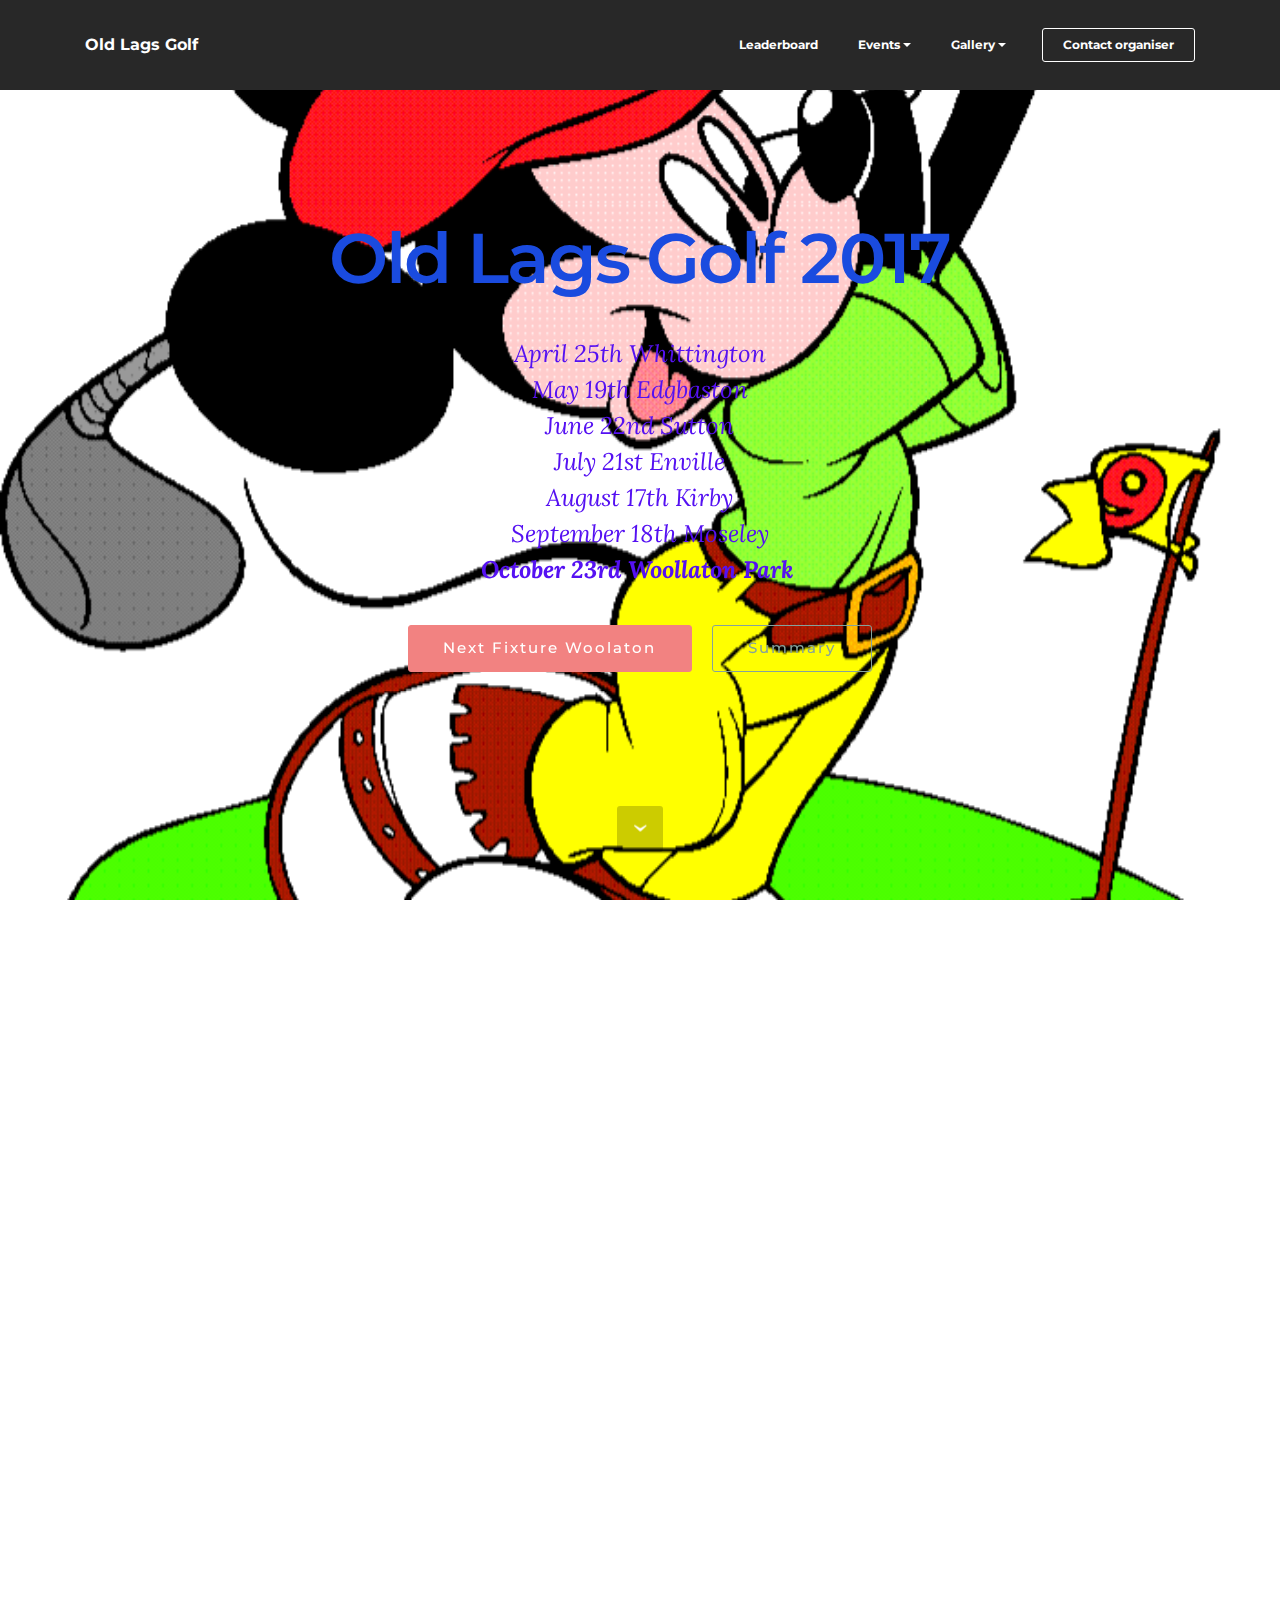
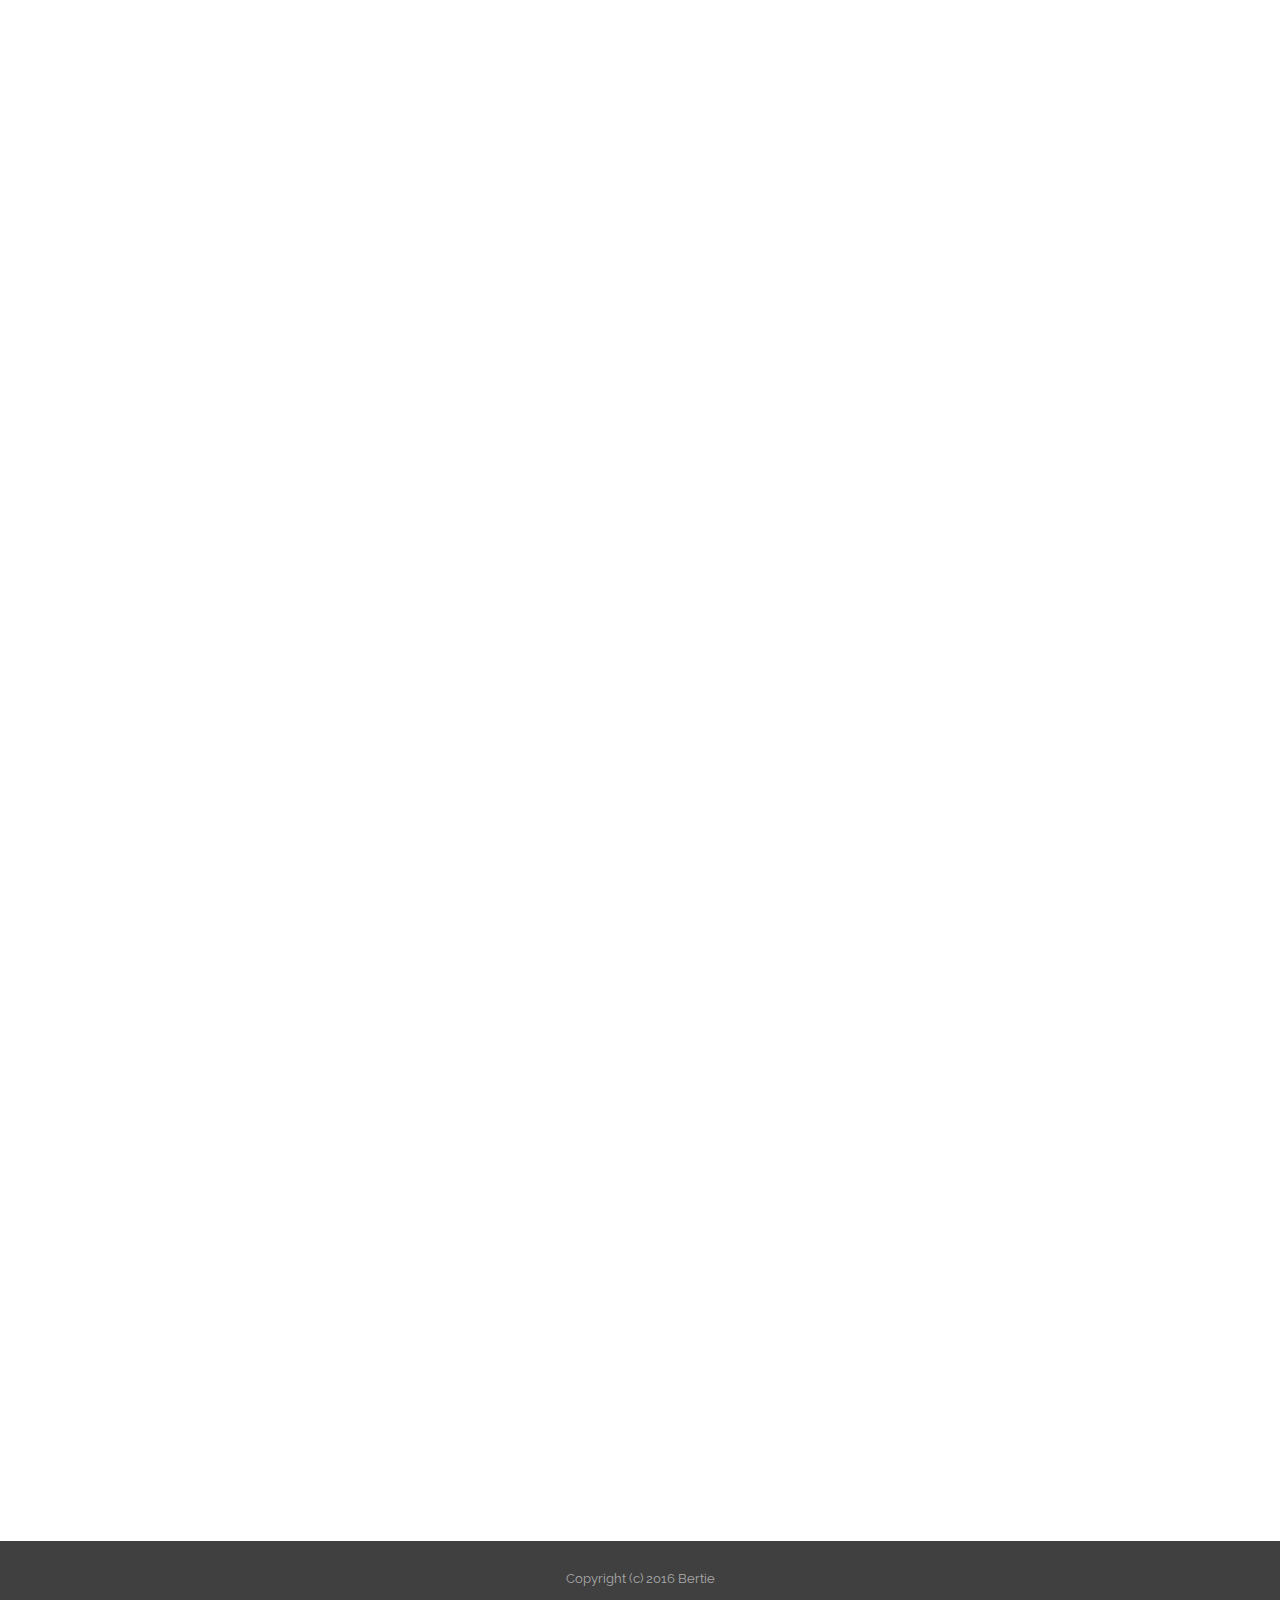
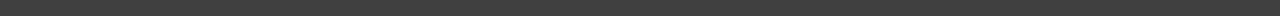
==== index.html @ 03460707 "create github pages" ====
<!DOCTYPE html>
<html>
<head>
  <!-- Site made with Mobirise Website Builder v3.11.1, https://mobirise.com -->
  <meta charset="UTF-8">
  <meta http-equiv="X-UA-Compatible" content="IE=edge">
  <meta name="generator" content="Mobirise v3.11.1, mobirise.com">
  <meta name="viewport" content="width=device-width, initial-scale=1">
  <link rel="shortcut icon" href="assets/images/logo.png" type="image/x-icon">
  <meta name="description" content="Old Lags Golf 2017.  This is an experimental private site for a group of friends playing golf.  All information in here is just for fun.">
  <title>OldLagsGolf2017</title>
  <link rel="stylesheet" href="https://fonts.googleapis.com/css?family=Lora:400,700,400italic,700italic&amp;subset=latin">
  <link rel="stylesheet" href="https://fonts.googleapis.com/css?family=Montserrat:400,700">
  <link rel="stylesheet" href="https://fonts.googleapis.com/css?family=Raleway:100,100i,200,200i,300,300i,400,400i,500,500i,600,600i,700,700i,800,800i,900,900i">
  <link rel="stylesheet" href="assets/bootstrap-material-design-font/css/material.css">
  <link rel="stylesheet" href="assets/tether/tether.min.css">
  <link rel="stylesheet" href="assets/bootstrap/css/bootstrap.min.css">
  <link rel="stylesheet" href="assets/dropdown/css/style.css">
  <link rel="stylesheet" href="assets/animate.css/animate.min.css">
  <link rel="stylesheet" href="assets/theme/css/style.css">
  <link rel="stylesheet" href="assets/mobirise/css/mbr-additional.css" type="text/css">
  
  
  
</head>
<body>
<section id="menu-0">

    <nav class="navbar navbar-dropdown navbar-fixed-top">
        <div class="container">

            <div class="mbr-table">
                <div class="mbr-table-cell">

                    <div class="navbar-brand">
                        
                        <a class="navbar-caption" href="index.html">Old Lags Golf</a>
                    </div>

                </div>
                <div class="mbr-table-cell">

                    <button class="navbar-toggler pull-xs-right hidden-md-up" type="button" data-toggle="collapse" data-target="#exCollapsingNavbar">
                        <div class="hamburger-icon"></div>
                    </button>

                    <ul class="nav-dropdown collapse pull-xs-right nav navbar-nav navbar-toggleable-sm" id="exCollapsingNavbar"><li class="nav-item"><a class="nav-link link" href="page9.html" aria-expanded="false">Leaderboard</a></li><li class="nav-item dropdown"><a class="nav-link link dropdown-toggle" data-toggle="dropdown-submenu" href="https://mobirise.com/" aria-expanded="false">Events</a><div class="dropdown-menu"><a class="dropdown-item" href="page1.html">April</a><a class="dropdown-item" href="page2.html">May</a><a class="dropdown-item" href="page3.html" aria-expanded="false">June</a><a class="dropdown-item" href="page4.html">July</a><a class="dropdown-item" href="page5.html">August</a><a class="dropdown-item" href="page6.html">September</a><a class="dropdown-item" href="page7.html">October</a></div></li><li class="nav-item dropdown"><a class="nav-link link dropdown-toggle" href="page8.html" aria-expanded="false" data-toggle="dropdown-submenu">Gallery</a><div class="dropdown-menu"><a class="dropdown-item" href="page8.html">CMW - Winter</a><a class="dropdown-item" href="page8.html#msg-box1-1e">Mr Happy</a><a class="dropdown-item" href="page8.html#msg-box1-1m">Whittington</a><a class="dropdown-item" href="page8.html#msg-box1-1s">Edgbaston</a><a class="dropdown-item" href="page8.html#msg-box1-1x">Sutton</a><a class="dropdown-item" href="page8.html#msg-box1-21">Enville</a><a class="dropdown-item" href="page8.html#msg-box1-28">Kirby<br>Moseley<br>Woolaton</a></div></li><li class="nav-item nav-btn"><a class="nav-link btn btn-white btn-white-outline" href="index.html#form1-16">Contact organiser</a></li></ul>
                    <button hidden="" class="navbar-toggler navbar-close" type="button" data-toggle="collapse" data-target="#exCollapsingNavbar">
                        <div class="close-icon"></div>
                    </button>

                </div>
            </div>

        </div>
    </nav>

</section>

<section class="engine"><a rel="external" href="https://mobirise.com">https://mobirise.com/</a></section><section class="mbr-section mbr-section-hero mbr-section-full mbr-parallax-background mbr-section-with-arrow mbr-after-navbar" id="header1-1" style="background-image: url(assets/images/golfer-mickey-mouse-disney-clipart-1lg.gif);">

    

    <div class="mbr-table-cell">

        <div class="container">
            <div class="row">
                <div class="mbr-section col-md-10 col-md-offset-1 text-xs-center">

                    <h1 class="mbr-section-title display-1">Old Lags Golf 2017</h1>
                    <p class="mbr-section-lead lead"><br>April 25th Whittington<br>May 19th Edgbaston<br>June 22nd Sutton<br>July 21st Enville<br>August 17th Kirby<br>September 18th Moseley<br><strong>October 23rd Woollaton Park&nbsp;</strong></p>
                    <div class="mbr-section-btn"><a class="btn btn-lg btn-danger" href="page7.html">Next Fixture Woolaton</a> <a class="btn btn-lg btn-secondary-outline btn-secondary" href="index.html#features3-2">Summary</a></div>
                </div>
            </div>
        </div>
    </div>

    <div class="mbr-arrow mbr-arrow-floating" aria-hidden="true"><a href="#footer1-2"><i class="mbr-arrow-icon"></i></a></div>

</section>

<section class="mbr-cards mbr-section mbr-section-nopadding" id="features3-2" style="background-color: rgb(255, 255, 255);">

    

    <div class="mbr-cards-row row">
        <div class="mbr-cards-col col-xs-12 col-lg-3" style="padding-top: 80px; padding-bottom: 80px;">
            <div class="container">
              <div class="card cart-block">
                  <div class="card-img"><img src="assets/images/navigator-600x697.jpg" class="card-img-top"></div>
                  <div class="card-block">
                    <h4 class="card-title">April<br>Tuesday 25th</h4>
                    <h5 class="card-subtitle">Whittington Heath<br>Bertie</h5>
                    <p class="card-text"></p>
                    <div class="card-btn"><a href="page1.html" class="btn btn-primary">MORE</a></div>
                    </div>
                </div>
            </div>
        </div>
        <div class="mbr-cards-col col-xs-12 col-lg-3" style="padding-top: 80px; padding-bottom: 80px;">
            <div class="container">
                <div class="card cart-block">
                    <div class="card-img"><img src="assets/images/mexcalamity-spawn-mr-average-by-percyfan94-600x492.jpg" class="card-img-top"></div>
                    <div class="card-block">
                        <h4 class="card-title"></h4>
                        <h5 class="card-subtitle"><span style="font-style: normal;"><strong><br></strong></span><br><span style="font-style: normal;"><strong>May</strong></span><br><span style="font-style: normal;"><strong>Friday 19th&nbsp;<br></strong></span><div>Edgbaston</div><div>Fred</div></h5>
                        <p class="card-text"></p>
                        <div class="card-btn"><a href="page2.html" class="btn btn-primary">MORE</a></div>
                    </div>
                </div>
            </div>
        </div>
        <div class="mbr-cards-col col-xs-12 col-lg-3" style="padding-top: 80px; padding-bottom: 80px;">
            <div class="container">
                <div class="card cart-block">
                    <div class="card-img"><img src="assets/images/junior-600x461.png" class="card-img-top"></div>
                    <div class="card-block">
                        <h4 class="card-title"><br><br><br>June<br>Thursday 22nd</h4>
                        <h5 class="card-subtitle">Sutton<br>Steve W</h5>
                        <p class="card-text"></p>
                        <div class="card-btn"><a href="page3.html" class="btn btn-primary">MORE</a></div>
                    </div>
                </div>
            </div>
        </div>
        <div class="mbr-cards-col col-xs-12 col-lg-3" style="padding-top: 80px; padding-bottom: 80px;">
            <div class="container">
                <div class="card cart-block">
                    <div class="card-img"><img src="assets/images/mrwine-600x609.jpg" class="card-img-top"></div>
                    <div class="card-block">
                        <h4 class="card-title"><br>July<br>Friday 21st</h4>
                        <h5 class="card-subtitle">Enville<br>John</h5>
                        <p class="card-text"></p>
                        <div class="card-btn"><a href="page4.html" class="btn btn-primary">MORE</a></div>
                    </div>
                </div>
            </div>
        </div>
        
        
    </div>
</section>

<section class="mbr-cards mbr-section mbr-section-nopadding" id="features3-5" style="background-color: rgb(255, 255, 255);">

    

    <div class="mbr-cards-row row">
        <div class="mbr-cards-col col-xs-12 col-lg-4" style="padding-top: 80px; padding-bottom: 80px;">
            <div class="container">
              <div class="card cart-block">
                  <div class="card-img"><img src="assets/images/558-mrgrumpy-original-600x594.jpg" class="card-img-top"></div>
                  <div class="card-block">
                    <h4 class="card-title">August 17th</h4>
                    <h5 class="card-subtitle">Kirby Muxloe<br>Dave West</h5>
                    <p class="card-text"></p>
                    <div class="card-btn"><a href="page5.html" class="btn btn-primary">MORE</a></div>
                    </div>
                </div>
            </div>
        </div>
        <div class="mbr-cards-col col-xs-12 col-lg-4" style="padding-top: 80px; padding-bottom: 80px;">
            <div class="container">
                <div class="card cart-block">
                    <div class="card-img"><img src="assets/images/holiday-600x449.jpg" class="card-img-top"></div>
                    <div class="card-block">
                        <h4 class="card-title">September<br>Monday 18th</h4>
                        <h5 class="card-subtitle">Moseley<br>Steve Dewar</h5>
                        <p class="card-text">.</p>
                        <div class="card-btn"><a href="page6.html" class="btn btn-primary">MORE</a></div>
                    </div>
                </div>
            </div>
        </div>
        <div class="mbr-cards-col col-xs-12 col-lg-4" style="padding-top: 80px; padding-bottom: 80px;">
            <div class="container">
                <div class="card cart-block">
                    <div class="card-img"><img src="assets/images/golf-swing-600x450.jpg" class="card-img-top"></div>
                    <div class="card-block">
                        <h4 class="card-title">October</h4>
                        <h5 class="card-subtitle">Malcolm Taft<br>Wollaton</h5>
                        <p class="card-text"></p>
                        <div class="card-btn"><a href="page7.html" class="btn btn-primary">MORE</a></div>
                    </div>
                </div>
            </div>
        </div>
        
        
        
    </div>
</section>

<section class="mbr-section" id="form1-16" style="background-color: rgb(255, 255, 255); padding-top: 120px; padding-bottom: 120px;">
    
    <div class="mbr-section mbr-section__container mbr-section__container--middle">
        <div class="container">
            <div class="row">
                <div class="col-xs-12 text-xs-center">
                    <h3 class="mbr-section-title display-2">CONTACT FORM</h3>
                    <small class="mbr-section-subtitle">Please send Bertie an email for any updates.</small>
                </div>
            </div>
        </div>
    </div>
    <div class="mbr-section mbr-section-nopadding">
        <div class="container">
            <div class="row">
                <div class="col-xs-12 col-lg-10 col-lg-offset-1" data-form-type="formoid">


                    <div data-form-alert="true">
                        <div hidden="" data-form-alert-success="true" class="alert alert-form alert-success text-xs-center">Thanks for filling out form!</div>
                    </div>


                    <form action="https://mobirise.com/" method="post" data-form-title="CONTACT FORM">

                        <input type="hidden" value="Aa3FCIdjquJx3LH3T1ipHaplLBOZ8xO75K9wgCcdC5BlJ9vaaUktrOWiGsVOQRR5vSsO09fAWLg7KLXxoaLsAX/yy7Lf/auzg9NEHkqdrNHbSdtUlHqIpgp17A+iwVnY" data-form-email="true">

                        <div class="row row-sm-offset">

                            <div class="col-xs-12 col-md-4">
                                <div class="form-group">
                                    <label class="form-control-label" for="form1-16-name">Name<span class="form-asterisk">*</span></label>
                                    <input type="text" class="form-control" name="name" required="" data-form-field="Name" id="form1-16-name">
                                </div>
                            </div>

                            <div class="col-xs-12 col-md-4">
                                <div class="form-group">
                                    <label class="form-control-label" for="form1-16-email">Email<span class="form-asterisk">*</span></label>
                                    <input type="email" class="form-control" name="email" required="" data-form-field="Email" id="form1-16-email">
                                </div>
                            </div>

                            <div class="col-xs-12 col-md-4">
                                <div class="form-group">
                                    <label class="form-control-label" for="form1-16-phone">Phone</label>
                                    <input type="tel" class="form-control" name="phone" data-form-field="Phone" id="form1-16-phone">
                                </div>
                            </div>

                        </div>

                        <div class="form-group">
                            <label class="form-control-label" for="form1-16-message">Message</label>
                            <textarea class="form-control" name="message" rows="7" data-form-field="Message" id="form1-16-message"></textarea>
                        </div>

                        <div><button type="submit" class="btn btn-primary">CONTACT US</button></div>

                    </form>
                </div>
            </div>
        </div>
    </div>
</section>

<footer class="mbr-small-footer mbr-section mbr-section-nopadding mbr-parallax-background" id="footer1-2" style="background-image: url(assets/images/whittington-golf-courseclub-2000x800.jpg); padding-top: 1.75rem; padding-bottom: 1.75rem;">
    <div class="mbr-overlay" style="opacity: 0.8; background-color: rgb(68, 68, 68);"></div>
    <div class="container">
        <p class="text-xs-center">Copyright (c) 2016 Bertie</p>
    </div>
</footer>


  <script src="assets/web/assets/jquery/jquery.min.js"></script>
  <script src="assets/tether/tether.min.js"></script>
  <script src="assets/bootstrap/js/bootstrap.min.js"></script>
  <script src="assets/smooth-scroll/SmoothScroll.js"></script>
  <script src="assets/dropdown/js/script.min.js"></script>
  <script src="assets/touchSwipe/jquery.touchSwipe.min.js"></script>
  <script src="assets/viewportChecker/jquery.viewportchecker.js"></script>
  <script src="assets/jarallax/jarallax.js"></script>
  <script src="assets/theme/js/script.js"></script>
  <script src="assets/formoid/formoid.min.js"></script>
  
  
  <input name="animation" type="hidden">
  </body>
</html>
---- assets/bootstrap-material-design-font/css/material.css ----
@font-face {
  font-family: 'Material-Design-Icons';
  src: url('../fonts/Material-Design-Icons.eot?3ocs8m');
  src: url('../fonts/Material-Design-Icons.eot?#iefix3ocs8m') format('embedded-opentype'), url('../fonts/Material-Design-Icons.woff?3ocs8m') format('woff'), url('../fonts/Material-Design-Icons.ttf?3ocs8m') format('truetype'), url('../fonts/Material-Design-Icons.svg?3ocs8m#Material-Design-Icons') format('svg');
  font-weight: normal;
  font-style: normal;
}
[class^="mdi-"],
[class*="mdi-"] {
  speak: none;
  display: inline-block;
  font-style: normal;
  font-variant:normal;
  font-weight:normal;
  /*font-size:24px;*/
  line-height:1;
  font-family:'Material-Design-Icons' !important;
  text-rendering: auto;
  
  -webkit-font-smoothing: antialiased;
  -moz-osx-font-smoothing: grayscale;
  -webkit-transform: translate(0, 0);
      -ms-transform: translate(0, 0);
          transform: translate(0, 0);
}
[class^="mdi-"]:before,
[class*="mdi-"]:before {
  display: inline-block;
  speak: none;
  text-decoration: inherit;
}
[class^="mdi-"].pull-left,
[class*="mdi-"].pull-left {
  margin-right: .3em;
}
[class^="mdi-"].pull-right,
[class*="mdi-"].pull-right {
  margin-left: .3em;
}
[class^="mdi-"].mdi-lg:before,
[class*="mdi-"].mdi-lg:before,
[class^="mdi-"].mdi-lg:after,
[class*="mdi-"].mdi-lg:after {
  font-size: 1.33333333em;
  line-height: 0.75em;
  vertical-align: -15%;
}
[class^="mdi-"].mdi-2x:before,
[class*="mdi-"].mdi-2x:before,
[class^="mdi-"].mdi-2x:after,
[class*="mdi-"].mdi-2x:after {
  font-size: 2em;
}
[class^="mdi-"].mdi-3x:before,
[class*="mdi-"].mdi-3x:before,
[class^="mdi-"].mdi-3x:after,
[class*="mdi-"].mdi-3x:after {
  font-size: 3em;
}
[class^="mdi-"].mdi-4x:before,
[class*="mdi-"].mdi-4x:before,
[class^="mdi-"].mdi-4x:after,
[class*="mdi-"].mdi-4x:after {
  font-size: 4em;
}
[class^="mdi-"].mdi-5x:before,
[class*="mdi-"].mdi-5x:before,
[class^="mdi-"].mdi-5x:after,
[class*="mdi-"].mdi-5x:after {
  font-size: 5em;
}
[class^="mdi-device-signal-cellular-"]:after,
[class^="mdi-device-battery-"]:after,
[class^="mdi-device-battery-charging-"]:after,
[class^="mdi-device-signal-cellular-connected-no-internet-"]:after,
[class^="mdi-device-signal-wifi-"]:after,
[class^="mdi-device-signal-wifi-statusbar-not-connected"]:after,
.mdi-device-network-wifi:after {
  opacity: .3;
  position: absolute;
  left: 0;
  top: 0;
  z-index: 1;
  display: inline-block;
  speak: none;
  text-decoration: inherit;
}
[class^="mdi-device-signal-cellular-"]:after {
  content: "\e758";
}
[class^="mdi-device-battery-"]:after {
  content: "\e735";
}
[class^="mdi-device-battery-charging-"]:after {
  content: "\e733";
}
[class^="mdi-device-signal-cellular-connected-no-internet-"]:after {
  content: "\e75d";
}
[class^="mdi-device-signal-wifi-"]:after,
.mdi-device-network-wifi:after {
  content: "\e765";
}
[class^="mdi-device-signal-wifi-statusbasr-not-connected"]:after {
  content: "\e8f7";
}
.mdi-device-signal-cellular-off:after,
.mdi-device-signal-cellular-null:after,
.mdi-device-signal-cellular-no-sim:after,
.mdi-device-signal-wifi-off:after,
.mdi-device-signal-wifi-4-bar:after,
.mdi-device-signal-cellular-4-bar:after,
.mdi-device-battery-alert:after,
.mdi-device-signal-cellular-connected-no-internet-4-bar:after,
.mdi-device-battery-std:after,
.mdi-device-battery-full .mdi-device-battery-unknown:after {
  content: "";
}
.mdi-fw {
  width: 1.28571429em;
  text-align: center;
}
.mdi-ul {
  padding-left: 0;
  margin-left: 2.14285714em;
  list-style-type: none;
}
.mdi-ul > li {
  position: relative;
}
.mdi-li {
  position: absolute;
  left: -2.14285714em;
  width: 2.14285714em;
  top: 0.14285714em;
  text-align: center;
}
.mdi-li.mdi-lg {
  left: -1.85714286em;
}
.mdi-border {
  padding: .2em .25em .15em;
  border: solid 0.08em #eeeeee;
  border-radius: .1em;
}
.mdi-spin {
  -webkit-animation: mdi-spin 2s infinite linear;
  animation: mdi-spin 2s infinite linear;
  -webkit-transform-origin: 50% 50%;
  -ms-transform-origin: 50% 50%;
      transform-origin: 50% 50%;
}
.mdi-pulse {
  -webkit-animation: mdi-spin 1s steps(8) infinite;
  animation: mdi-spin 1s steps(8) infinite;
  -webkit-transform-origin: 50% 50%;
  -ms-transform-origin: 50% 50%;
      transform-origin: 50% 50%;
}
@-webkit-keyframes mdi-spin {
  0% {
    -webkit-transform: rotate(0deg);
    transform: rotate(0deg);
  }
  100% {
    -webkit-transform: rotate(359deg);
    transform: rotate(359deg);
  }
}
@keyframes mdi-spin {
  0% {
    -webkit-transform: rotate(0deg);
    transform: rotate(0deg);
  }
  100% {
    -webkit-transform: rotate(359deg);
    transform: rotate(359deg);
  }
}
.mdi-rotate-90 {
  filter: progid:DXImageTransform.Microsoft.BasicImage(rotation=1);
  -webkit-transform: rotate(90deg);
  -ms-transform: rotate(90deg);
  transform: rotate(90deg);
}
.mdi-rotate-180 {
  filter: progid:DXImageTransform.Microsoft.BasicImage(rotation=2);
  -webkit-transform: rotate(180deg);
  -ms-transform: rotate(180deg);
  transform: rotate(180deg);
}
.mdi-rotate-270 {
  filter: progid:DXImageTransform.Microsoft.BasicImage(rotation=3);
  -webkit-transform: rotate(270deg);
  -ms-transform: rotate(270deg);
  transform: rotate(270deg);
}
.mdi-flip-horizontal {
  filter: progid:DXImageTransform.Microsoft.BasicImage(rotation=0, mirror=1);
  -webkit-transform: scale(-1, 1);
  -ms-transform: scale(-1, 1);
  transform: scale(-1, 1);
}
.mdi-flip-vertical {
  filter: progid:DXImageTransform.Microsoft.BasicImage(rotation=2, mirror=1);
  -webkit-transform: scale(1, -1);
  -ms-transform: scale(1, -1);
  transform: scale(1, -1);
}
:root .mdi-rotate-90,
:root .mdi-rotate-180,
:root .mdi-rotate-270,
:root .mdi-flip-horizontal,
:root .mdi-flip-vertical {
  -webkit-filter: none;
          filter: none;
}
.mdi-stack {
  position: relative;
  display: inline-block;
  width: 2em;
  height: 2em;
  line-height: 2em;
  vertical-align: middle;
}
.mdi-stack-1x,
.mdi-stack-2x {
  position: absolute;
  left: 0;
  width: 100%;
  text-align: center;
}
.mdi-stack-1x {
  line-height: inherit;
}
.mdi-stack-2x {
  font-size: 2em;
}
.mdi-inverse {
  color: #ffffff;
}
/* Start Icons */
.mdi-action-3d-rotation:before {
  content: "\e600";
}
.mdi-action-accessibility:before {
  content: "\e601";
}
.mdi-action-account-balance-wallet:before {
  content: "\e602";
}
.mdi-action-account-balance:before {
  content: "\e603";
}
.mdi-action-account-box:before {
  content: "\e604";
}
.mdi-action-account-child:before {
  content: "\e605";
}
.mdi-action-account-circle:before {
  content: "\e606";
}
.mdi-action-add-shopping-cart:before {
  content: "\e607";
}
.mdi-action-alarm-add:before {
  content: "\e608";
}
.mdi-action-alarm-off:before {
  content: "\e609";
}
.mdi-action-alarm-on:before {
  content: "\e60a";
}
.mdi-action-alarm:before {
  content: "\e60b";
}
.mdi-action-android:before {
  content: "\e60c";
}
.mdi-action-announcement:before {
  content: "\e60d";
}
.mdi-action-aspect-ratio:before {
  content: "\e60e";
}
.mdi-action-assessment:before {
  content: "\e60f";
}
.mdi-action-assignment-ind:before {
  content: "\e610";
}
.mdi-action-assignment-late:before {
  content: "\e611";
}
.mdi-action-assignment-return:before {
  content: "\e612";
}
.mdi-action-assignment-returned:before {
  content: "\e613";
}
.mdi-action-assignment-turned-in:before {
  content: "\e614";
}
.mdi-action-assignment:before {
  content: "\e615";
}
.mdi-action-autorenew:before {
  content: "\e616";
}
.mdi-action-backup:before {
  content: "\e617";
}
.mdi-action-book:before {
  content: "\e618";
}
.mdi-action-bookmark-outline:before {
  content: "\e619";
}
.mdi-action-bookmark:before {
  content: "\e61a";
}
.mdi-action-bug-report:before {
  content: "\e61b";
}
.mdi-action-cached:before {
  content: "\e61c";
}
.mdi-action-check-circle:before {
  content: "\e61d";
}
.mdi-action-class:before {
  content: "\e61e";
}
.mdi-action-credit-card:before {
  content: "\e61f";
}
.mdi-action-dashboard:before {
  content: "\e620";
}
.mdi-action-delete:before {
  content: "\e621";
}
.mdi-action-description:before {
  content: "\e622";
}
.mdi-action-dns:before {
  content: "\e623";
}
.mdi-action-done-all:before {
  content: "\e624";
}
.mdi-action-done:before {
  content: "\e625";
}
.mdi-action-event:before {
  content: "\e626";
}
.mdi-action-exit-to-app:before {
  content: "\e627";
}
.mdi-action-explore:before {
  content: "\e628";
}
.mdi-action-extension:before {
  content: "\e629";
}
.mdi-action-face-unlock:before {
  content: "\e62a";
}
.mdi-action-favorite-outline:before {
  content: "\e62b";
}
.mdi-action-favorite:before {
  content: "\e62c";
}
.mdi-action-find-in-page:before {
  content: "\e62d";
}
.mdi-action-find-replace:before {
  content: "\e62e";
}
.mdi-action-flip-to-back:before {
  content: "\e62f";
}
.mdi-action-flip-to-front:before {
  content: "\e630";
}
.mdi-action-get-app:before {
  content: "\e631";
}
.mdi-action-grade:before {
  content: "\e632";
}
.mdi-action-group-work:before {
  content: "\e633";
}
.mdi-action-help:before {
  content: "\e634";
}
.mdi-action-highlight-remove:before {
  content: "\e635";
}
.mdi-action-history:before {
  content: "\e636";
}
.mdi-action-home:before {
  content: "\e637";
}
.mdi-action-https:before {
  content: "\e638";
}
.mdi-action-info-outline:before {
  content: "\e639";
}
.mdi-action-info:before {
  content: "\e63a";
}
.mdi-action-input:before {
  content: "\e63b";
}
.mdi-action-invert-colors:before {
  content: "\e63c";
}
.mdi-action-label-outline:before {
  content: "\e63d";
}
.mdi-action-label:before {
  content: "\e63e";
}
.mdi-action-language:before {
  content: "\e63f";
}
.mdi-action-launch:before {
  content: "\e640";
}
.mdi-action-list:before {
  content: "\e641";
}
.mdi-action-lock-open:before {
  content: "\e642";
}
.mdi-action-lock-outline:before {
  content: "\e643";
}
.mdi-action-lock:before {
  content: "\e644";
}
.mdi-action-loyalty:before {
  content: "\e645";
}
.mdi-action-markunread-mailbox:before {
  content: "\e646";
}
.mdi-action-note-add:before {
  content: "\e647";
}
.mdi-action-open-in-browser:before {
  content: "\e648";
}
.mdi-action-open-in-new:before {
  content: "\e649";
}
.mdi-action-open-with:before {
  content: "\e64a";
}
.mdi-action-pageview:before {
  content: "\e64b";
}
.mdi-action-payment:before {
  content: "\e64c";
}
.mdi-action-perm-camera-mic:before {
  content: "\e64d";
}
.mdi-action-perm-contact-cal:before {
  content: "\e64e";
}
.mdi-action-perm-data-setting:before {
  content: "\e64f";
}
.mdi-action-perm-device-info:before {
  content: "\e650";
}
.mdi-action-perm-identity:before {
  content: "\e651";
}
.mdi-action-perm-media:before {
  content: "\e652";
}
.mdi-action-perm-phone-msg:before {
  content: "\e653";
}
.mdi-action-perm-scan-wifi:before {
  content: "\e654";
}
.mdi-action-picture-in-picture:before {
  content: "\e655";
}
.mdi-action-polymer:before {
  content: "\e656";
}
.mdi-action-print:before {
  content: "\e657";
}
.mdi-action-query-builder:before {
  content: "\e658";
}
.mdi-action-question-answer:before {
  content: "\e659";
}
.mdi-action-receipt:before {
  content: "\e65a";
}
.mdi-action-redeem:before {
  content: "\e65b";
}
.mdi-action-reorder:before {
  content: "\e65c";
}
.mdi-action-report-problem:before {
  content: "\e65d";
}
.mdi-action-restore:before {
  content: "\e65e";
}
.mdi-action-room:before {
  content: "\e65f";
}
.mdi-action-schedule:before {
  content: "\e660";
}
.mdi-action-search:before {
  content: "\e661";
}
.mdi-action-settings-applications:before {
  content: "\e662";
}
.mdi-action-settings-backup-restore:before {
  content: "\e663";
}
.mdi-action-settings-bluetooth:before {
  content: "\e664";
}
.mdi-action-settings-cell:before {
  content: "\e665";
}
.mdi-action-settings-display:before {
  content: "\e666";
}
.mdi-action-settings-ethernet:before {
  content: "\e667";
}
.mdi-action-settings-input-antenna:before {
  content: "\e668";
}
.mdi-action-settings-input-component:before {
  content: "\e669";
}
.mdi-action-settings-input-composite:before {
  content: "\e66a";
}
.mdi-action-settings-input-hdmi:before {
  content: "\e66b";
}
.mdi-action-settings-input-svideo:before {
  content: "\e66c";
}
.mdi-action-settings-overscan:before {
  content: "\e66d";
}
.mdi-action-settings-phone:before {
  content: "\e66e";
}
.mdi-action-settings-power:before {
  content: "\e66f";
}
.mdi-action-settings-remote:before {
  content: "\e670";
}
.mdi-action-settings-voice:before {
  content: "\e671";
}
.mdi-action-settings:before {
  content: "\e672";
}
.mdi-action-shop-two:before {
  content: "\e673";
}
.mdi-action-shop:before {
  content: "\e674";
}
.mdi-action-shopping-basket:before {
  content: "\e675";
}
.mdi-action-shopping-cart:before {
  content: "\e676";
}
.mdi-action-speaker-notes:before {
  content: "\e677";
}
.mdi-action-spellcheck:before {
  content: "\e678";
}
.mdi-action-star-rate:before {
  content: "\e679";
}
.mdi-action-stars:before {
  content: "\e67a";
}
.mdi-action-store:before {
  content: "\e67b";
}
.mdi-action-subject:before {
  content: "\e67c";
}
.mdi-action-supervisor-account:before {
  content: "\e67d";
}
.mdi-action-swap-horiz:before {
  content: "\e67e";
}
.mdi-action-swap-vert-circle:before {
  content: "\e67f";
}
.mdi-action-swap-vert:before {
  content: "\e680";
}
.mdi-action-system-update-tv:before {
  content: "\e681";
}
.mdi-action-tab-unselected:before {
  content: "\e682";
}
.mdi-action-tab:before {
  content: "\e683";
}
.mdi-action-theaters:before {
  content: "\e684";
}
.mdi-action-thumb-down:before {
  content: "\e685";
}
.mdi-action-thumb-up:before {
  content: "\e686";
}
.mdi-action-thumbs-up-down:before {
  content: "\e687";
}
.mdi-action-toc:before {
  content: "\e688";
}
.mdi-action-today:before {
  content: "\e689";
}
.mdi-action-track-changes:before {
  content: "\e68a";
}
.mdi-action-translate:before {
  content: "\e68b";
}
.mdi-action-trending-down:before {
  content: "\e68c";
}
.mdi-action-trending-neutral:before {
  content: "\e68d";
}
.mdi-action-trending-up:before {
  content: "\e68e";
}
.mdi-action-turned-in-not:before {
  content: "\e68f";
}
.mdi-action-turned-in:before {
  content: "\e690";
}
.mdi-action-verified-user:before {
  content: "\e691";
}
.mdi-action-view-agenda:before {
  content: "\e692";
}
.mdi-action-view-array:before {
  content: "\e693";
}
.mdi-action-view-carousel:before {
  content: "\e694";
}
.mdi-action-view-column:before {
  content: "\e695";
}
.mdi-action-view-day:before {
  content: "\e696";
}
.mdi-action-view-headline:before {
  content: "\e697";
}
.mdi-action-view-list:before {
  content: "\e698";
}
.mdi-action-view-module:before {
  content: "\e699";
}
.mdi-action-view-quilt:before {
  content: "\e69a";
}
.mdi-action-view-stream:before {
  content: "\e69b";
}
.mdi-action-view-week:before {
  content: "\e69c";
}
.mdi-action-visibility-off:before {
  content: "\e69d";
}
.mdi-action-visibility:before {
  content: "\e69e";
}
.mdi-action-wallet-giftcard:before {
  content: "\e69f";
}
.mdi-action-wallet-membership:before {
  content: "\e6a0";
}
.mdi-action-wallet-travel:before {
  content: "\e6a1";
}
.mdi-action-work:before {
  content: "\e6a2";
}
.mdi-alert-error:before {
  content: "\e6a3";
}
.mdi-alert-warning:before {
  content: "\e6a4";
}
.mdi-av-album:before {
  content: "\e6a5";
}
.mdi-av-closed-caption:before {
  content: "\e6a6";
}
.mdi-av-equalizer:before {
  content: "\e6a7";
}
.mdi-av-explicit:before {
  content: "\e6a8";
}
.mdi-av-fast-forward:before {
  content: "\e6a9";
}
.mdi-av-fast-rewind:before {
  content: "\e6aa";
}
.mdi-av-games:before {
  content: "\e6ab";
}
.mdi-av-hearing:before {
  content: "\e6ac";
}
.mdi-av-high-quality:before {
  content: "\e6ad";
}
.mdi-av-loop:before {
  content: "\e6ae";
}
.mdi-av-mic-none:before {
  content: "\e6af";
}
.mdi-av-mic-off:before {
  content: "\e6b0";
}
.mdi-av-mic:before {
  content: "\e6b1";
}
.mdi-av-movie:before {
  content: "\e6b2";
}
.mdi-av-my-library-add:before {
  content: "\e6b3";
}
.mdi-av-my-library-books:before {
  content: "\e6b4";
}
.mdi-av-my-library-music:before {
  content: "\e6b5";
}
.mdi-av-new-releases:before {
  content: "\e6b6";
}
.mdi-av-not-interested:before {
  content: "\e6b7";
}
.mdi-av-pause-circle-fill:before {
  content: "\e6b8";
}
.mdi-av-pause-circle-outline:before {
  content: "\e6b9";
}
.mdi-av-pause:before {
  content: "\e6ba";
}
.mdi-av-play-arrow:before {
  content: "\e6bb";
}
.mdi-av-play-circle-fill:before {
  content: "\e6bc";
}
.mdi-av-play-circle-outline:before {
  content: "\e6bd";
}
.mdi-av-play-shopping-bag:before {
  content: "\e6be";
}
.mdi-av-playlist-add:before {
  content: "\e6bf";
}
.mdi-av-queue-music:before {
  content: "\e6c0";
}
.mdi-av-queue:before {
  content: "\e6c1";
}
.mdi-av-radio:before {
  content: "\e6c2";
}
.mdi-av-recent-actors:before {
  content: "\e6c3";
}
.mdi-av-repeat-one:before {
  content: "\e6c4";
}
.mdi-av-repeat:before {
  content: "\e6c5";
}
.mdi-av-replay:before {
  content: "\e6c6";
}
.mdi-av-shuffle:before {
  content: "\e6c7";
}
.mdi-av-skip-next:before {
  content: "\e6c8";
}
.mdi-av-skip-previous:before {
  content: "\e6c9";
}
.mdi-av-snooze:before {
  content: "\e6ca";
}
.mdi-av-stop:before {
  content: "\e6cb";
}
.mdi-av-subtitles:before {
  content: "\e6cc";
}
.mdi-av-surround-sound:before {
  content: "\e6cd";
}
.mdi-av-timer:before {
  content: "\e6ce";
}
.mdi-av-video-collection:before {
  content: "\e6cf";
}
.mdi-av-videocam-off:before {
  content: "\e6d0";
}
.mdi-av-videocam:before {
  content: "\e6d1";
}
.mdi-av-volume-down:before {
  content: "\e6d2";
}
.mdi-av-volume-mute:before {
  content: "\e6d3";
}
.mdi-av-volume-off:before {
  content: "\e6d4";
}
.mdi-av-volume-up:before {
  content: "\e6d5";
}
.mdi-av-web:before {
  content: "\e6d6";
}
.mdi-communication-business:before {
  content: "\e6d7";
}
.mdi-communication-call-end:before {
  content: "\e6d8";
}
.mdi-communication-call-made:before {
  content: "\e6d9";
}
.mdi-communication-call-merge:before {
  content: "\e6da";
}
.mdi-communication-call-missed:before {
  content: "\e6db";
}
.mdi-communication-call-received:before {
  content: "\e6dc";
}
.mdi-communication-call-split:before {
  content: "\e6dd";
}
.mdi-communication-call:before {
  content: "\e6de";
}
.mdi-communication-chat:before {
  content: "\e6df";
}
.mdi-communication-clear-all:before {
  content: "\e6e0";
}
.mdi-communication-comment:before {
  content: "\e6e1";
}
.mdi-communication-contacts:before {
  content: "\e6e2";
}
.mdi-communication-dialer-sip:before {
  content: "\e6e3";
}
.mdi-communication-dialpad:before {
  content: "\e6e4";
}
.mdi-communication-dnd-on:before {
  content: "\e6e5";
}
.mdi-communication-email:before {
  content: "\e6e6";
}
.mdi-communication-forum:before {
  content: "\e6e7";
}
.mdi-communication-import-export:before {
  content: "\e6e8";
}
.mdi-communication-invert-colors-off:before {
  content: "\e6e9";
}
.mdi-communication-invert-colors-on:before {
  content: "\e6ea";
}
.mdi-communication-live-help:before {
  content: "\e6eb";
}
.mdi-communication-location-off:before {
  content: "\e6ec";
}
.mdi-communication-location-on:before {
  content: "\e6ed";
}
.mdi-communication-message:before {
  content: "\e6ee";
}
.mdi-communication-messenger:before {
  content: "\e6ef";
}
.mdi-communication-no-sim:before {
  content: "\e6f0";
}
.mdi-communication-phone:before {
  content: "\e6f1";
}
.mdi-communication-portable-wifi-off:before {
  content: "\e6f2";
}
.mdi-communication-quick-contacts-dialer:before {
  content: "\e6f3";
}
.mdi-communication-quick-contacts-mail:before {
  content: "\e6f4";
}
.mdi-communication-ring-volume:before {
  content: "\e6f5";
}
.mdi-communication-stay-current-landscape:before {
  content: "\e6f6";
}
.mdi-communication-stay-current-portrait:before {
  content: "\e6f7";
}
.mdi-communication-stay-primary-landscape:before {
  content: "\e6f8";
}
.mdi-communication-stay-primary-portrait:before {
  content: "\e6f9";
}
.mdi-communication-swap-calls:before {
  content: "\e6fa";
}
.mdi-communication-textsms:before {
  content: "\e6fb";
}
.mdi-communication-voicemail:before {
  content: "\e6fc";
}
.mdi-communication-vpn-key:before {
  content: "\e6fd";
}
.mdi-content-add-box:before {
  content: "\e6fe";
}
.mdi-content-add-circle-outline:before {
  content: "\e6ff";
}
.mdi-content-add-circle:before {
  content: "\e700";
}
.mdi-content-add:before {
  content: "\e701";
}
.mdi-content-archive:before {
  content: "\e702";
}
.mdi-content-backspace:before {
  content: "\e703";
}
.mdi-content-block:before {
  content: "\e704";
}
.mdi-content-clear:before {
  content: "\e705";
}
.mdi-content-content-copy:before {
  content: "\e706";
}
.mdi-content-content-cut:before {
  content: "\e707";
}
.mdi-content-content-paste:before {
  content: "\e708";
}
.mdi-content-create:before {
  content: "\e709";
}
.mdi-content-drafts:before {
  content: "\e70a";
}
.mdi-content-filter-list:before {
  content: "\e70b";
}
.mdi-content-flag:before {
  content: "\e70c";
}
.mdi-content-forward:before {
  content: "\e70d";
}
.mdi-content-gesture:before {
  content: "\e70e";
}
.mdi-content-inbox:before {
  content: "\e70f";
}
.mdi-content-link:before {
  content: "\e710";
}
.mdi-content-mail:before {
  content: "\e711";
}
.mdi-content-markunread:before {
  content: "\e712";
}
.mdi-content-redo:before {
  content: "\e713";
}
.mdi-content-remove-circle-outline:before {
  content: "\e714";
}
.mdi-content-remove-circle:before {
  content: "\e715";
}
.mdi-content-remove:before {
  content: "\e716";
}
.mdi-content-reply-all:before {
  content: "\e717";
}
.mdi-content-reply:before {
  content: "\e718";
}
.mdi-content-report:before {
  content: "\e719";
}
.mdi-content-save:before {
  content: "\e71a";
}
.mdi-content-select-all:before {
  content: "\e71b";
}
.mdi-content-send:before {
  content: "\e71c";
}
.mdi-content-sort:before {
  content: "\e71d";
}
.mdi-content-text-format:before {
  content: "\e71e";
}
.mdi-content-undo:before {
  content: "\e71f";
}
.mdi-editor-attach-file:before {
  content: "\e776";
}
.mdi-editor-attach-money:before {
  content: "\e777";
}
.mdi-editor-border-all:before {
  content: "\e778";
}
.mdi-editor-border-bottom:before {
  content: "\e779";
}
.mdi-editor-border-clear:before {
  content: "\e77a";
}
.mdi-editor-border-color:before {
  content: "\e77b";
}
.mdi-editor-border-horizontal:before {
  content: "\e77c";
}
.mdi-editor-border-inner:before {
  content: "\e77d";
}
.mdi-editor-border-left:before {
  content: "\e77e";
}
.mdi-editor-border-outer:before {
  content: "\e77f";
}
.mdi-editor-border-right:before {
  content: "\e780";
}
.mdi-editor-border-style:before {
  content: "\e781";
}
.mdi-editor-border-top:before {
  content: "\e782";
}
.mdi-editor-border-vertical:before {
  content: "\e783";
}
.mdi-editor-format-align-center:before {
  content: "\e784";
}
.mdi-editor-format-align-justify:before {
  content: "\e785";
}
.mdi-editor-format-align-left:before {
  content: "\e786";
}
.mdi-editor-format-align-right:before {
  content: "\e787";
}
.mdi-editor-format-bold:before {
  content: "\e788";
}
.mdi-editor-format-clear:before {
  content: "\e789";
}
.mdi-editor-format-color-fill:before {
  content: "\e78a";
}
.mdi-editor-format-color-reset:before {
  content: "\e78b";
}
.mdi-editor-format-color-text:before {
  content: "\e78c";
}
.mdi-editor-format-indent-decrease:before {
  content: "\e78d";
}
.mdi-editor-format-indent-increase:before {
  content: "\e78e";
}
.mdi-editor-format-italic:before {
  content: "\e78f";
}
.mdi-editor-format-line-spacing:before {
  content: "\e790";
}
.mdi-editor-format-list-bulleted:before {
  content: "\e791";
}
.mdi-editor-format-list-numbered:before {
  content: "\e792";
}
.mdi-editor-format-paint:before {
  content: "\e793";
}
.mdi-editor-format-quote:before {
  content: "\e794";
}
.mdi-editor-format-size:before {
  content: "\e795";
}
.mdi-editor-format-strikethrough:before {
  content: "\e796";
}
.mdi-editor-format-textdirection-l-to-r:before {
  content: "\e797";
}
.mdi-editor-format-textdirection-r-to-l:before {
  content: "\e798";
}
.mdi-editor-format-underline:before {
  content: "\e799";
}
.mdi-editor-functions:before {
  content: "\e79a";
}
.mdi-editor-insert-chart:before {
  content: "\e79b";
}
.mdi-editor-insert-comment:before {
  content: "\e79c";
}
.mdi-editor-insert-drive-file:before {
  content: "\e79d";
}
.mdi-editor-insert-emoticon:before {
  content: "\e79e";
}
.mdi-editor-insert-invitation:before {
  content: "\e79f";
}
.mdi-editor-insert-link:before {
  content: "\e7a0";
}
.mdi-editor-insert-photo:before {
  content: "\e7a1";
}
.mdi-editor-merge-type:before {
  content: "\e7a2";
}
.mdi-editor-mode-comment:before {
  content: "\e7a3";
}
.mdi-editor-mode-edit:before {
  content: "\e7a4";
}
.mdi-editor-publish:before {
  content: "\e7a5";
}
.mdi-editor-vertical-align-bottom:before {
  content: "\e7a6";
}
.mdi-editor-vertical-align-center:before {
  content: "\e7a7";
}
.mdi-editor-vertical-align-top:before {
  content: "\e7a8";
}
.mdi-editor-wrap-text:before {
  content: "\e7a9";
}
.mdi-file-attachment:before {
  content: "\e7aa";
}
.mdi-file-cloud-circle:before {
  content: "\e7ab";
}
.mdi-file-cloud-done:before {
  content: "\e7ac";
}
.mdi-file-cloud-download:before {
  content: "\e7ad";
}
.mdi-file-cloud-off:before {
  content: "\e7ae";
}
.mdi-file-cloud-queue:before {
  content: "\e7af";
}
.mdi-file-cloud-upload:before {
  content: "\e7b0";
}
.mdi-file-cloud:before {
  content: "\e7b1";
}
.mdi-file-file-download:before {
  content: "\e7b2";
}
.mdi-file-file-upload:before {
  content: "\e7b3";
}
.mdi-file-folder-open:before {
  content: "\e7b4";
}
.mdi-file-folder-shared:before {
  content: "\e7b5";
}
.mdi-file-folder:before {
  content: "\e7b6";
}
.mdi-device-access-alarm:before {
  content: "\e720";
}
.mdi-device-access-alarms:before {
  content: "\e721";
}
.mdi-device-access-time:before {
  content: "\e722";
}
.mdi-device-add-alarm:before {
  content: "\e723";
}
.mdi-device-airplanemode-off:before {
  content: "\e724";
}
.mdi-device-airplanemode-on:before {
  content: "\e725";
}
.mdi-device-battery-20:before {
  content: "\e726";
}
.mdi-device-battery-30:before {
  content: "\e727";
}
.mdi-device-battery-50:before {
  content: "\e728";
}
.mdi-device-battery-60:before {
  content: "\e729";
}
.mdi-device-battery-80:before {
  content: "\e72a";
}
.mdi-device-battery-90:before {
  content: "\e72b";
}
.mdi-device-battery-alert:before {
  content: "\e72c";
}
.mdi-device-battery-charging-20:before {
  content: "\e72d";
}
.mdi-device-battery-charging-30:before {
  content: "\e72e";
}
.mdi-device-battery-charging-50:before {
  content: "\e72f";
}
.mdi-device-battery-charging-60:before {
  content: "\e730";
}
.mdi-device-battery-charging-80:before {
  content: "\e731";
}
.mdi-device-battery-charging-90:before {
  content: "\e732";
}
.mdi-device-battery-charging-full:before {
  content: "\e733";
}
.mdi-device-battery-full:before {
  content: "\e734";
}
.mdi-device-battery-std:before {
  content: "\e735";
}
.mdi-device-battery-unknown:before {
  content: "\e736";
}
.mdi-device-bluetooth-connected:before {
  content: "\e737";
}
.mdi-device-bluetooth-disabled:before {
  content: "\e738";
}
.mdi-device-bluetooth-searching:before {
  content: "\e739";
}
.mdi-device-bluetooth:before {
  content: "\e73a";
}
.mdi-device-brightness-auto:before {
  content: "\e73b";
}
.mdi-device-brightness-high:before {
  content: "\e73c";
}
.mdi-device-brightness-low:before {
  content: "\e73d";
}
.mdi-device-brightness-medium:before {
  content: "\e73e";
}
.mdi-device-data-usage:before {
  content: "\e73f";
}
.mdi-device-developer-mode:before {
  content: "\e740";
}
.mdi-device-devices:before {
  content: "\e741";
}
.mdi-device-dvr:before {
  content: "\e742";
}
.mdi-device-gps-fixed:before {
  content: "\e743";
}
.mdi-device-gps-not-fixed:before {
  content: "\e744";
}
.mdi-device-gps-off:before {
  content: "\e745";
}
.mdi-device-location-disabled:before {
  content: "\e746";
}
.mdi-device-location-searching:before {
  content: "\e747";
}
.mdi-device-multitrack-audio:before {
  content: "\e748";
}
.mdi-device-network-cell:before {
  content: "\e749";
}
.mdi-device-network-wifi:before {
  content: "\e74a";
}
.mdi-device-nfc:before {
  content: "\e74b";
}
.mdi-device-now-wallpaper:before {
  content: "\e74c";
}
.mdi-device-now-widgets:before {
  content: "\e74d";
}
.mdi-device-screen-lock-landscape:before {
  content: "\e74e";
}
.mdi-device-screen-lock-portrait:before {
  content: "\e74f";
}
.mdi-device-screen-lock-rotation:before {
  content: "\e750";
}
.mdi-device-screen-rotation:before {
  content: "\e751";
}
.mdi-device-sd-storage:before {
  content: "\e752";
}
.mdi-device-settings-system-daydream:before {
  content: "\e753";
}
.mdi-device-signal-cellular-0-bar:before {
  content: "\e754";
}
.mdi-device-signal-cellular-1-bar:before {
  content: "\e755";
}
.mdi-device-signal-cellular-2-bar:before {
  content: "\e756";
}
.mdi-device-signal-cellular-3-bar:before {
  content: "\e757";
}
.mdi-device-signal-cellular-4-bar:before {
  content: "\e758";
}
.mdi-signal-wifi-statusbar-connected-no-internet-after:before {
  content: "\e8f6";
}
.mdi-device-signal-cellular-connected-no-internet-0-bar:before {
  content: "\e759";
}
.mdi-device-signal-cellular-connected-no-internet-1-bar:before {
  content: "\e75a";
}
.mdi-device-signal-cellular-connected-no-internet-2-bar:before {
  content: "\e75b";
}
.mdi-device-signal-cellular-connected-no-internet-3-bar:before {
  content: "\e75c";
}
.mdi-device-signal-cellular-connected-no-internet-4-bar:before {
  content: "\e75d";
}
.mdi-device-signal-cellular-no-sim:before {
  content: "\e75e";
}
.mdi-device-signal-cellular-null:before {
  content: "\e75f";
}
.mdi-device-signal-cellular-off:before {
  content: "\e760";
}
.mdi-device-signal-wifi-0-bar:before {
  content: "\e761";
}
.mdi-device-signal-wifi-1-bar:before {
  content: "\e762";
}
.mdi-device-signal-wifi-2-bar:before {
  content: "\e763";
}
.mdi-device-signal-wifi-3-bar:before {
  content: "\e764";
}
.mdi-device-signal-wifi-4-bar:before {
  content: "\e765";
}
.mdi-device-signal-wifi-off:before {
  content: "\e766";
}
.mdi-device-signal-wifi-statusbar-1-bar:before {
  content: "\e767";
}
.mdi-device-signal-wifi-statusbar-2-bar:before {
  content: "\e768";
}
.mdi-device-signal-wifi-statusbar-3-bar:before {
  content: "\e769";
}
.mdi-device-signal-wifi-statusbar-4-bar:before {
  content: "\e76a";
}
.mdi-device-signal-wifi-statusbar-connected-no-internet-:before {
  content: "\e76b";
}
.mdi-device-signal-wifi-statusbar-connected-no-internet:before {
  content: "\e76f";
}
.mdi-device-signal-wifi-statusbar-connected-no-internet-2:before {
  content: "\e76c";
}
.mdi-device-signal-wifi-statusbar-connected-no-internet-3:before {
  content: "\e76d";
}
.mdi-device-signal-wifi-statusbar-connected-no-internet-4:before {
  content: "\e76e";
}
.mdi-signal-wifi-statusbar-not-connected-after:before {
  content: "\e8f7";
}
.mdi-device-signal-wifi-statusbar-not-connected:before {
  content: "\e770";
}
.mdi-device-signal-wifi-statusbar-null:before {
  content: "\e771";
}
.mdi-device-storage:before {
  content: "\e772";
}
.mdi-device-usb:before {
  content: "\e773";
}
.mdi-device-wifi-lock:before {
  content: "\e774";
}
.mdi-device-wifi-tethering:before {
  content: "\e775";
}
.mdi-hardware-cast-connected:before {
  content: "\e7b7";
}
.mdi-hardware-cast:before {
  content: "\e7b8";
}
.mdi-hardware-computer:before {
  content: "\e7b9";
}
.mdi-hardware-desktop-mac:before {
  content: "\e7ba";
}
.mdi-hardware-desktop-windows:before {
  content: "\e7bb";
}
.mdi-hardware-dock:before {
  content: "\e7bc";
}
.mdi-hardware-gamepad:before {
  content: "\e7bd";
}
.mdi-hardware-headset-mic:before {
  content: "\e7be";
}
.mdi-hardware-headset:before {
  content: "\e7bf";
}
.mdi-hardware-keyboard-alt:before {
  content: "\e7c0";
}
.mdi-hardware-keyboard-arrow-down:before {
  content: "\e7c1";
}
.mdi-hardware-keyboard-arrow-left:before {
  content: "\e7c2";
}
.mdi-hardware-keyboard-arrow-right:before {
  content: "\e7c3";
}
.mdi-hardware-keyboard-arrow-up:before {
  content: "\e7c4";
}
.mdi-hardware-keyboard-backspace:before {
  content: "\e7c5";
}
.mdi-hardware-keyboard-capslock:before {
  content: "\e7c6";
}
.mdi-hardware-keyboard-control:before {
  content: "\e7c7";
}
.mdi-hardware-keyboard-hide:before {
  content: "\e7c8";
}
.mdi-hardware-keyboard-return:before {
  content: "\e7c9";
}
.mdi-hardware-keyboard-tab:before {
  content: "\e7ca";
}
.mdi-hardware-keyboard-voice:before {
  content: "\e7cb";
}
.mdi-hardware-keyboard:before {
  content: "\e7cc";
}
.mdi-hardware-laptop-chromebook:before {
  content: "\e7cd";
}
.mdi-hardware-laptop-mac:before {
  content: "\e7ce";
}
.mdi-hardware-laptop-windows:before {
  content: "\e7cf";
}
.mdi-hardware-laptop:before {
  content: "\e7d0";
}
.mdi-hardware-memory:before {
  content: "\e7d1";
}
.mdi-hardware-mouse:before {
  content: "\e7d2";
}
.mdi-hardware-phone-android:before {
  content: "\e7d3";
}
.mdi-hardware-phone-iphone:before {
  content: "\e7d4";
}
.mdi-hardware-phonelink-off:before {
  content: "\e7d5";
}
.mdi-hardware-phonelink:before {
  content: "\e7d6";
}
.mdi-hardware-security:before {
  content: "\e7d7";
}
.mdi-hardware-sim-card:before {
  content: "\e7d8";
}
.mdi-hardware-smartphone:before {
  content: "\e7d9";
}
.mdi-hardware-speaker:before {
  content: "\e7da";
}
.mdi-hardware-tablet-android:before {
  content: "\e7db";
}
.mdi-hardware-tablet-mac:before {
  content: "\e7dc";
}
.mdi-hardware-tablet:before {
  content: "\e7dd";
}
.mdi-hardware-tv:before {
  content: "\e7de";
}
.mdi-hardware-watch:before {
  content: "\e7df";
}
.mdi-image-add-to-photos:before {
  content: "\e7e0";
}
.mdi-image-adjust:before {
  content: "\e7e1";
}
.mdi-image-assistant-photo:before {
  content: "\e7e2";
}
.mdi-image-audiotrack:before {
  content: "\e7e3";
}
.mdi-image-blur-circular:before {
  content: "\e7e4";
}
.mdi-image-blur-linear:before {
  content: "\e7e5";
}
.mdi-image-blur-off:before {
  content: "\e7e6";
}
.mdi-image-blur-on:before {
  content: "\e7e7";
}
.mdi-image-brightness-1:before {
  content: "\e7e8";
}
.mdi-image-brightness-2:before {
  content: "\e7e9";
}
.mdi-image-brightness-3:before {
  content: "\e7ea";
}
.mdi-image-brightness-4:before {
  content: "\e7eb";
}
.mdi-image-brightness-5:before {
  content: "\e7ec";
}
.mdi-image-brightness-6:before {
  content: "\e7ed";
}
.mdi-image-brightness-7:before {
  content: "\e7ee";
}
.mdi-image-brush:before {
  content: "\e7ef";
}
.mdi-image-camera-alt:before {
  content: "\e7f0";
}
.mdi-image-camera-front:before {
  content: "\e7f1";
}
.mdi-image-camera-rear:before {
  content: "\e7f2";
}
.mdi-image-camera-roll:before {
  content: "\e7f3";
}
.mdi-image-camera:before {
  content: "\e7f4";
}
.mdi-image-center-focus-strong:before {
  content: "\e7f5";
}
.mdi-image-center-focus-weak:before {
  content: "\e7f6";
}
.mdi-image-collections:before {
  content: "\e7f7";
}
.mdi-image-color-lens:before {
  content: "\e7f8";
}
.mdi-image-colorize:before {
  content: "\e7f9";
}
.mdi-image-compare:before {
  content: "\e7fa";
}
.mdi-image-control-point-duplicate:before {
  content: "\e7fb";
}
.mdi-image-control-point:before {
  content: "\e7fc";
}
.mdi-image-crop-3-2:before {
  content: "\e7fd";
}
.mdi-image-crop-5-4:before {
  content: "\e7fe";
}
.mdi-image-crop-7-5:before {
  content: "\e7ff";
}
.mdi-image-crop-16-9:before {
  content: "\e800";
}
.mdi-image-crop-din:before {
  content: "\e801";
}
.mdi-image-crop-free:before {
  content: "\e802";
}
.mdi-image-crop-landscape:before {
  content: "\e803";
}
.mdi-image-crop-original:before {
  content: "\e804";
}
.mdi-image-crop-portrait:before {
  content: "\e805";
}
.mdi-image-crop-square:before {
  content: "\e806";
}
.mdi-image-crop:before {
  content: "\e807";
}
.mdi-image-dehaze:before {
  content: "\e808";
}
.mdi-image-details:before {
  content: "\e809";
}
.mdi-image-edit:before {
  content: "\e80a";
}
.mdi-image-exposure-minus-1:before {
  content: "\e80b";
}
.mdi-image-exposure-minus-2:before {
  content: "\e80c";
}
.mdi-image-exposure-plus-1:before {
  content: "\e80d";
}
.mdi-image-exposure-plus-2:before {
  content: "\e80e";
}
.mdi-image-exposure-zero:before {
  content: "\e80f";
}
.mdi-image-exposure:before {
  content: "\e810";
}
.mdi-image-filter-1:before {
  content: "\e811";
}
.mdi-image-filter-2:before {
  content: "\e812";
}
.mdi-image-filter-3:before {
  content: "\e813";
}
.mdi-image-filter-4:before {
  content: "\e814";
}
.mdi-image-filter-5:before {
  content: "\e815";
}
.mdi-image-filter-6:before {
  content: "\e816";
}
.mdi-image-filter-7:before {
  content: "\e817";
}
.mdi-image-filter-8:before {
  content: "\e818";
}
.mdi-image-filter-9-plus:before {
  content: "\e819";
}
.mdi-image-filter-9:before {
  content: "\e81a";
}
.mdi-image-filter-b-and-w:before {
  content: "\e81b";
}
.mdi-image-filter-center-focus:before {
  content: "\e81c";
}
.mdi-image-filter-drama:before {
  content: "\e81d";
}
.mdi-image-filter-frames:before {
  content: "\e81e";
}
.mdi-image-filter-hdr:before {
  content: "\e81f";
}
.mdi-image-filter-none:before {
  content: "\e820";
}
.mdi-image-filter-tilt-shift:before {
  content: "\e821";
}
.mdi-image-filter-vintage:before {
  content: "\e822";
}
.mdi-image-filter:before {
  content: "\e823";
}
.mdi-image-flare:before {
  content: "\e824";
}
.mdi-image-flash-auto:before {
  content: "\e825";
}
.mdi-image-flash-off:before {
  content: "\e826";
}
.mdi-image-flash-on:before {
  content: "\e827";
}
.mdi-image-flip:before {
  content: "\e828";
}
.mdi-image-gradient:before {
  content: "\e829";
}
.mdi-image-grain:before {
  content: "\e82a";
}
.mdi-image-grid-off:before {
  content: "\e82b";
}
.mdi-image-grid-on:before {
  content: "\e82c";
}
.mdi-image-hdr-off:before {
  content: "\e82d";
}
.mdi-image-hdr-on:before {
  content: "\e82e";
}
.mdi-image-hdr-strong:before {
  content: "\e82f";
}
.mdi-image-hdr-weak:before {
  content: "\e830";
}
.mdi-image-healing:before {
  content: "\e831";
}
.mdi-image-image-aspect-ratio:before {
  content: "\e832";
}
.mdi-image-image:before {
  content: "\e833";
}
.mdi-image-iso:before {
  content: "\e834";
}
.mdi-image-landscape:before {
  content: "\e835";
}
.mdi-image-leak-add:before {
  content: "\e836";
}
.mdi-image-leak-remove:before {
  content: "\e837";
}
.mdi-image-lens:before {
  content: "\e838";
}
.mdi-image-looks-3:before {
  content: "\e839";
}
.mdi-image-looks-4:before {
  content: "\e83a";
}
.mdi-image-looks-5:before {
  content: "\e83b";
}
.mdi-image-looks-6:before {
  content: "\e83c";
}
.mdi-image-looks-one:before {
  content: "\e83d";
}
.mdi-image-looks-two:before {
  content: "\e83e";
}
.mdi-image-looks:before {
  content: "\e83f";
}
.mdi-image-loupe:before {
  content: "\e840";
}
.mdi-image-movie-creation:before {
  content: "\e841";
}
.mdi-image-nature-people:before {
  content: "\e842";
}
.mdi-image-nature:before {
  content: "\e843";
}
.mdi-image-navigate-before:before {
  content: "\e844";
}
.mdi-image-navigate-next:before {
  content: "\e845";
}
.mdi-image-palette:before {
  content: "\e846";
}
.mdi-image-panorama-fisheye:before {
  content: "\e847";
}
.mdi-image-panorama-horizontal:before {
  content: "\e848";
}
.mdi-image-panorama-vertical:before {
  content: "\e849";
}
.mdi-image-panorama-wide-angle:before {
  content: "\e84a";
}
.mdi-image-panorama:before {
  content: "\e84b";
}
.mdi-image-photo-album:before {
  content: "\e84c";
}
.mdi-image-photo-camera:before {
  content: "\e84d";
}
.mdi-image-photo-library:before {
  content: "\e84e";
}
.mdi-image-photo:before {
  content: "\e84f";
}
.mdi-image-portrait:before {
  content: "\e850";
}
.mdi-image-remove-red-eye:before {
  content: "\e851";
}
.mdi-image-rotate-left:before {
  content: "\e852";
}
.mdi-image-rotate-right:before {
  content: "\e853";
}
.mdi-image-slideshow:before {
  content: "\e854";
}
.mdi-image-straighten:before {
  content: "\e855";
}
.mdi-image-style:before {
  content: "\e856";
}
.mdi-image-switch-camera:before {
  content: "\e857";
}
.mdi-image-switch-video:before {
  content: "\e858";
}
.mdi-image-tag-faces:before {
  content: "\e859";
}
.mdi-image-texture:before {
  content: "\e85a";
}
.mdi-image-timelapse:before {
  content: "\e85b";
}
.mdi-image-timer-3:before {
  content: "\e85c";
}
.mdi-image-timer-10:before {
  content: "\e85d";
}
.mdi-image-timer-auto:before {
  content: "\e85e";
}
.mdi-image-timer-off:before {
  content: "\e85f";
}
.mdi-image-timer:before {
  content: "\e860";
}
.mdi-image-tonality:before {
  content: "\e861";
}
.mdi-image-transform:before {
  content: "\e862";
}
.mdi-image-tune:before {
  content: "\e863";
}
.mdi-image-wb-auto:before {
  content: "\e864";
}
.mdi-image-wb-cloudy:before {
  content: "\e865";
}
.mdi-image-wb-incandescent:before {
  content: "\e866";
}
.mdi-image-wb-irradescent:before {
  content: "\e867";
}
.mdi-image-wb-sunny:before {
  content: "\e868";
}
.mdi-maps-beenhere:before {
  content: "\e869";
}
.mdi-maps-directions-bike:before {
  content: "\e86a";
}
.mdi-maps-directions-bus:before {
  content: "\e86b";
}
.mdi-maps-directions-car:before {
  content: "\e86c";
}
.mdi-maps-directions-ferry:before {
  content: "\e86d";
}
.mdi-maps-directions-subway:before {
  content: "\e86e";
}
.mdi-maps-directions-train:before {
  content: "\e86f";
}
.mdi-maps-directions-transit:before {
  content: "\e870";
}
.mdi-maps-directions-walk:before {
  content: "\e871";
}
.mdi-maps-directions:before {
  content: "\e872";
}
.mdi-maps-flight:before {
  content: "\e873";
}
.mdi-maps-hotel:before {
  content: "\e874";
}
.mdi-maps-layers-clear:before {
  content: "\e875";
}
.mdi-maps-layers:before {
  content: "\e876";
}
.mdi-maps-local-airport:before {
  content: "\e877";
}
.mdi-maps-local-atm:before {
  content: "\e878";
}
.mdi-maps-local-attraction:before {
  content: "\e879";
}
.mdi-maps-local-bar:before {
  content: "\e87a";
}
.mdi-maps-local-cafe:before {
  content: "\e87b";
}
.mdi-maps-local-car-wash:before {
  content: "\e87c";
}
.mdi-maps-local-convenience-store:before {
  content: "\e87d";
}
.mdi-maps-local-drink:before {
  content: "\e87e";
}
.mdi-maps-local-florist:before {
  content: "\e87f";
}
.mdi-maps-local-gas-station:before {
  content: "\e880";
}
.mdi-maps-local-grocery-store:before {
  content: "\e881";
}
.mdi-maps-local-hospital:before {
  content: "\e882";
}
.mdi-maps-local-hotel:before {
  content: "\e883";
}
.mdi-maps-local-laundry-service:before {
  content: "\e884";
}
.mdi-maps-local-library:before {
  content: "\e885";
}
.mdi-maps-local-mall:before {
  content: "\e886";
}
.mdi-maps-local-movies:before {
  content: "\e887";
}
.mdi-maps-local-offer:before {
  content: "\e888";
}
.mdi-maps-local-parking:before {
  content: "\e889";
}
.mdi-maps-local-pharmacy:before {
  content: "\e88a";
}
.mdi-maps-local-phone:before {
  content: "\e88b";
}
.mdi-maps-local-pizza:before {
  content: "\e88c";
}
.mdi-maps-local-play:before {
  content: "\e88d";
}
.mdi-maps-local-post-office:before {
  content: "\e88e";
}
.mdi-maps-local-print-shop:before {
  content: "\e88f";
}
.mdi-maps-local-restaurant:before {
  content: "\e890";
}
.mdi-maps-local-see:before {
  content: "\e891";
}
.mdi-maps-local-shipping:before {
  content: "\e892";
}
.mdi-maps-local-taxi:before {
  content: "\e893";
}
.mdi-maps-location-history:before {
  content: "\e894";
}
.mdi-maps-map:before {
  content: "\e895";
}
.mdi-maps-my-location:before {
  content: "\e896";
}
.mdi-maps-navigation:before {
  content: "\e897";
}
.mdi-maps-pin-drop:before {
  content: "\e898";
}
.mdi-maps-place:before {
  content: "\e899";
}
.mdi-maps-rate-review:before {
  content: "\e89a";
}
.mdi-maps-restaurant-menu:before {
  content: "\e89b";
}
.mdi-maps-satellite:before {
  content: "\e89c";
}
.mdi-maps-store-mall-directory:before {
  content: "\e89d";
}
.mdi-maps-terrain:before {
  content: "\e89e";
}
.mdi-maps-traffic:before {
  content: "\e89f";
}
.mdi-navigation-apps:before {
  content: "\e8a0";
}
.mdi-navigation-arrow-back:before {
  content: "\e8a1";
}
.mdi-navigation-arrow-drop-down-circle:before {
  content: "\e8a2";
}
.mdi-navigation-arrow-drop-down:before {
  content: "\e8a3";
}
.mdi-navigation-arrow-drop-up:before {
  content: "\e8a4";
}
.mdi-navigation-arrow-forward:before {
  content: "\e8a5";
}
.mdi-navigation-cancel:before {
  content: "\e8a6";
}
.mdi-navigation-check:before {
  content: "\e8a7";
}
.mdi-navigation-chevron-left:before {
  content: "\e8a8";
}
.mdi-navigation-chevron-right:before {
  content: "\e8a9";
}
.mdi-navigation-close:before {
  content: "\e8aa";
}
.mdi-navigation-expand-less:before {
  content: "\e8ab";
}
.mdi-navigation-expand-more:before {
  content: "\e8ac";
}
.mdi-navigation-fullscreen-exit:before {
  content: "\e8ad";
}
.mdi-navigation-fullscreen:before {
  content: "\e8ae";
}
.mdi-navigation-menu:before {
  content: "\e8af";
}
.mdi-navigation-more-horiz:before {
  content: "\e8b0";
}
.mdi-navigation-more-vert:before {
  content: "\e8b1";
}
.mdi-navigation-refresh:before {
  content: "\e8b2";
}
.mdi-navigation-unfold-less:before {
  content: "\e8b3";
}
.mdi-navigation-unfold-more:before {
  content: "\e8b4";
}
.mdi-notification-adb:before {
  content: "\e8b5";
}
.mdi-notification-bluetooth-audio:before {
  content: "\e8b6";
}
.mdi-notification-disc-full:before {
  content: "\e8b7";
}
.mdi-notification-dnd-forwardslash:before {
  content: "\e8b8";
}
.mdi-notification-do-not-disturb:before {
  content: "\e8b9";
}
.mdi-notification-drive-eta:before {
  content: "\e8ba";
}
.mdi-notification-event-available:before {
  content: "\e8bb";
}
.mdi-notification-event-busy:before {
  content: "\e8bc";
}
.mdi-notification-event-note:before {
  content: "\e8bd";
}
.mdi-notification-folder-special:before {
  content: "\e8be";
}
.mdi-notification-mms:before {
  content: "\e8bf";
}
.mdi-notification-more:before {
  content: "\e8c0";
}
.mdi-notification-network-locked:before {
  content: "\e8c1";
}
.mdi-notification-phone-bluetooth-speaker:before {
  content: "\e8c2";
}
.mdi-notification-phone-forwarded:before {
  content: "\e8c3";
}
.mdi-notification-phone-in-talk:before {
  content: "\e8c4";
}
.mdi-notification-phone-locked:before {
  content: "\e8c5";
}
.mdi-notification-phone-missed:before {
  content: "\e8c6";
}
.mdi-notification-phone-paused:before {
  content: "\e8c7";
}
.mdi-notification-play-download:before {
  content: "\e8c8";
}
.mdi-notification-play-install:before {
  content: "\e8c9";
}
.mdi-notification-sd-card:before {
  content: "\e8ca";
}
.mdi-notification-sim-card-alert:before {
  content: "\e8cb";
}
.mdi-notification-sms-failed:before {
  content: "\e8cc";
}
.mdi-notification-sms:before {
  content: "\e8cd";
}
.mdi-notification-sync-disabled:before {
  content: "\e8ce";
}
.mdi-notification-sync-problem:before {
  content: "\e8cf";
}
.mdi-notification-sync:before {
  content: "\e8d0";
}
.mdi-notification-system-update:before {
  content: "\e8d1";
}
.mdi-notification-tap-and-play:before {
  content: "\e8d2";
}
.mdi-notification-time-to-leave:before {
  content: "\e8d3";
}
.mdi-notification-vibration:before {
  content: "\e8d4";
}
.mdi-notification-voice-chat:before {
  content: "\e8d5";
}
.mdi-notification-vpn-lock:before {
  content: "\e8d6";
}
.mdi-social-cake:before {
  content: "\e8d7";
}
.mdi-social-domain:before {
  content: "\e8d8";
}
.mdi-social-group-add:before {
  content: "\e8d9";
}
.mdi-social-group:before {
  content: "\e8da";
}
.mdi-social-location-city:before {
  content: "\e8db";
}
.mdi-social-mood:before {
  content: "\e8dc";
}
.mdi-social-notifications-none:before {
  content: "\e8dd";
}
.mdi-social-notifications-off:before {
  content: "\e8de";
}
.mdi-social-notifications-on:before {
  content: "\e8df";
}
.mdi-social-notifications-paused:before {
  content: "\e8e0";
}
.mdi-social-notifications:before {
  content: "\e8e1";
}
.mdi-social-pages:before {
  content: "\e8e2";
}
.mdi-social-party-mode:before {
  content: "\e8e3";
}
.mdi-social-people-outline:before {
  content: "\e8e4";
}
.mdi-social-people:before {
  content: "\e8e5";
}
.mdi-social-person-add:before {
  content: "\e8e6";
}
.mdi-social-person-outline:before {
  content: "\e8e7";
}
.mdi-social-person:before {
  content: "\e8e8";
}
.mdi-social-plus-one:before {
  content: "\e8e9";
}
.mdi-social-poll:before {
  content: "\e8ea";
}
.mdi-social-public:before {
  content: "\e8eb";
}
.mdi-social-school:before {
  content: "\e8ec";
}
.mdi-social-share:before {
  content: "\e8ed";
}
.mdi-social-whatshot:before {
  content: "\e8ee";
}
.mdi-toggle-check-box-outline-blank:before {
  content: "\e8ef";
}
.mdi-toggle-check-box:before {
  content: "\e8f0";
}
.mdi-toggle-radio-button-off:before {
  content: "\e8f1";
}
.mdi-toggle-radio-button-on:before {
  content: "\e8f2";
}
.mdi-toggle-star-half:before {
  content: "\e8f3";
}
.mdi-toggle-star-outline:before {
  content: "\e8f4";
}
.mdi-toggle-star:before {
  content: "\e8f5";
}
---- assets/dropdown/css/style.css ----
.navbar-dropdown {
  left: 0;
  padding: 0;
  position: absolute;
  right: 0;
  top: 0;
  transition: all 0.45s ease;
  z-index: 1030; }
  .navbar-dropdown .navbar-brand {
    float: none;
    font-size: 0;
    padding: 1.25rem 0;
    position: relative;
    transition: padding 0.25s ease;
    white-space: nowrap; }
    .navbar-dropdown .navbar-brand::before {
      content: "";
      display: inline-block;
      height: 100%;
      vertical-align: middle; }
  .navbar-dropdown .navbar-logo,
  .navbar-dropdown .navbar-caption {
    display: inline-block;
    vertical-align: middle; }
  .navbar-dropdown .navbar-logo {
    margin-right: 0.8rem;
    transition: margin 0.3s ease-in-out; }
    .navbar-dropdown .navbar-logo img {
      height: 3.125rem;
      transition: all 0.3s ease-in-out; }
  .navbar-dropdown .mbr-table-cell {
    height: 5.625rem; }
  .navbar-dropdown .navbar-caption {
    font-family: "Montserrat";
    font-size: 1rem;
    font-weight: 700;
    white-space: normal; }
    .navbar-dropdown .navbar-caption, .navbar-dropdown .navbar-caption:hover {
      color: inherit;
      text-decoration: none; }
  .navbar-dropdown.navbar-fixed-top {
    position: fixed; }
  .navbar-dropdown.bg-color.transparent {
    background: none !important; }
  .navbar-dropdown.navbar-short .navbar-brand {
    padding: 0.625rem 0; }
  .navbar-dropdown.navbar-short .navbar-logo {
    margin-right: 0.5rem; }
    .navbar-dropdown.navbar-short .navbar-logo img {
      height: 2.375rem; }
  .navbar-dropdown.navbar-short .mbr-table-cell {
    height: 3.625rem; }
  .navbar-dropdown .navbar-close {
    left: 0.6875rem;
    position: fixed;
    top: 0.75rem;
    z-index: 1000; }
  .navbar-dropdown.opened {
    background: none !important; }
    .navbar-dropdown.opened .navbar-brand,
    .navbar-dropdown.opened .navbar-toggler {
      display: none; }
  .navbar-dropdown .hamburger-icon {
    content: "";
    width: 16px;
    -webkit-box-shadow: 0 -6px 0 1px,0 0 0 1px,0 6px 0 1px;
    -moz-box-shadow: 0 -6px 0 1px,0 0 0 1px,0 6px 0 1px;
    box-shadow: 0 -6px 0 1px,0 0 0 1px,0 6px 0 1px; }
  .navbar-dropdown .close-icon {
    position: relative;
    width: 21px;
    height: 21px;
    overflow: hidden; }
    .navbar-dropdown .close-icon::before, .navbar-dropdown .close-icon::after {
      content: '';
      position: absolute;
      height: 2px;
      width: 100%;
      top: 50%;
      left: 0;
      margin-top: -1px; }
    .navbar-dropdown .close-icon::before {
      transform: rotate(45deg);
      -ms-transform: rotate(45deg);
      -webkit-transform: rotate(45deg); }
    .navbar-dropdown .close-icon::after {
      transform: rotate(-45deg);
      -ms-transform: rotate(-45deg);
      -webkit-transform: rotate(-45deg); }

.dropdown-menu .dropdown-toggle[data-toggle="dropdown-submenu"]::after {
  border-bottom: 0.35em solid transparent;
  border-left: 0.35em solid;
  border-right: 0;
  border-top: 0.35em solid transparent;
  margin-left: 0.3rem; }

.dropdown-menu .dropdown-item:focus {
  outline: 0; }

.nav-dropdown {
  display: table !important;
  font-family: "Montserrat";
  font-size: 0.75rem;
  font-weight: 700;
  height: auto !important; }
  .nav-dropdown .nav-item {
    display: table-cell;
    float: none;
    vertical-align: middle; }
  .nav-dropdown .nav-btn {
    padding-left: 1rem; }
  .nav-dropdown .link {
    margin: 1.667em;
    padding: 0;
    transition: color .2s ease-in-out; }
    .nav-dropdown .link.dropdown-toggle {
      margin-right: 2.583em; }
      .nav-dropdown .link.dropdown-toggle::after {
        margin-left: .25rem;
        border-top: 0.35em solid;
        border-right: 0.35em solid transparent;
        border-left: 0.35em solid transparent;
        border-bottom: 0; }
      .nav-dropdown .link.dropdown-toggle::after {
        display: block;
        margin-top: -0.1667em;
        position: absolute;
        right: 1.3333em;
        top: 50%; }
      .nav-dropdown .link.dropdown-toggle[aria-expanded="true"] {
        margin: 0;
        padding: 1.667em 2.583em 1.667em 1.667em; }
  .nav-dropdown .link::after,
  .nav-dropdown .dropdown-item::after {
    color: inherit; }
  .nav-dropdown .btn {
    font-size: 0.75rem;
    font-weight: 700;
    letter-spacing: 0;
    margin-bottom: 0;
    padding-left: 1.25rem;
    padding-right: 1.25rem; }
  .nav-dropdown .dropdown-menu {
    border-radius: 0;
    border: 0;
    left: 0;
    margin: 0;
    padding-bottom: 1.25rem;
    padding-top: 1.25rem; }
  .nav-dropdown .dropdown-submenu {
    left: 100%;
    margin-left: 0.125rem;
    margin-top: -1.25rem;
    top: 0; }
  .nav-dropdown .dropdown-item {
    font-size: 0.8125rem;
    font-weight: 500;
    line-height: 2;
    padding: 0.3846em 4.615em 0.3846em 1.5385em;
    position: relative;
    transition: color .2s ease-in-out, background-color .2s ease-in-out; }
    .nav-dropdown .dropdown-item::after {
      margin-top: -0.3077em;
      position: absolute;
      right: 1.1538em;
      top: 50%; }
    .nav-dropdown .dropdown-item:focus, .nav-dropdown .dropdown-item:hover {
      background: none; }

@media (max-width: 767px) {
  .nav-dropdown.navbar-toggleable-sm {
    bottom: 0;
    display: none;
    left: 0;
    overflow-x: hidden;
    position: fixed;
    top: 0;
    transform: translateX(-100%);
    -ms-transform: translateX(-100%);
    -webkit-transform: translateX(-100%);
    width: 18.75rem;
    z-index: 999; } }
.nav-dropdown.navbar-toggleable-xl {
  bottom: 0;
  display: none;
  left: 0;
  overflow-x: hidden;
  position: fixed;
  top: 0;
  transform: translateX(-100%);
  -ms-transform: translateX(-100%);
  -webkit-transform: translateX(-100%);
  width: 18.75rem;
  z-index: 999; }

.nav-dropdown-sm {
  display: block !important;
  overflow-x: hidden;
  overflow: auto;
  padding-top: 3.875rem; }
  .nav-dropdown-sm::after {
    content: "";
    display: block;
    height: 3rem;
    width: 100%; }
  .nav-dropdown-sm.collapse.in ~ .navbar-close {
    display: block !important; }
  .nav-dropdown-sm.collapsing, .nav-dropdown-sm.collapse.in {
    transform: translateX(0);
    -ms-transform: translateX(0);
    -webkit-transform: translateX(0);
    transition: all 0.25s ease-out;
    -webkit-transition: all 0.25s ease-out; }
  .nav-dropdown-sm.collapsing[aria-expanded="false"] {
    transform: translateX(-100%);
    -ms-transform: translateX(-100%);
    -webkit-transform: translateX(-100%); }
  .nav-dropdown-sm .nav-item {
    display: block;
    margin-left: 0 !important;
    padding-left: 0; }
  .nav-dropdown-sm .link,
  .nav-dropdown-sm .dropdown-item {
    border-top: 1px dotted rgba(255, 255, 255, 0.1);
    font-size: 0.8125rem;
    line-height: 1.6;
    margin: 0 !important;
    padding: 0.875rem 2.4rem 0.875rem 1.5625rem !important;
    position: relative;
    white-space: normal; }
    .nav-dropdown-sm .link:focus, .nav-dropdown-sm .link:hover,
    .nav-dropdown-sm .dropdown-item:focus,
    .nav-dropdown-sm .dropdown-item:hover {
      background: rgba(0, 0, 0, 0.2) !important; }
  .nav-dropdown-sm .nav-btn {
    position: relative;
    padding: 1.5625rem 1.5625rem 0 1.5625rem; }
    .nav-dropdown-sm .nav-btn::before {
      border-top: 1px dotted rgba(255, 255, 255, 0.1);
      content: "";
      left: 0;
      position: absolute;
      top: 0;
      width: 100%; }
    .nav-dropdown-sm .nav-btn + .nav-btn {
      padding-top: 0.625rem; }
      .nav-dropdown-sm .nav-btn + .nav-btn::before {
        display: none; }
  .nav-dropdown-sm .btn {
    padding: 0.625rem 0; }
  .nav-dropdown-sm .dropdown-toggle::after {
    position: absolute;
    right: 1.25rem;
    top: 50%;
    margin-top: -0.154em; }
  .nav-dropdown-sm .dropdown-toggle[data-toggle="dropdown-submenu"]::after {
    margin-left: .25rem;
    border-top: 0.35em solid;
    border-right: 0.35em solid transparent;
    border-left: 0.35em solid transparent;
    border-bottom: 0; }
  .nav-dropdown-sm .dropdown-toggle[data-toggle="dropdown-submenu"][aria-expanded="true"]::after {
    border-top: 0;
    border-right: 0.35em solid transparent;
    border-left: 0.35em solid transparent;
    border-bottom: 0.35em solid; }
  .nav-dropdown-sm .dropdown-menu {
    margin: 0;
    padding: 0;
    position: relative;
    top: 0;
    left: 0;
    width: 100%;
    border: 0;
    float: none;
    border-radius: 0;
    background: none; }

.is-builder .nav-dropdown.collapsing {
  transition: none !important; }

/*# sourceMappingURL=style.css.map */
---- assets/mobirise/css/mbr-additional.css ----
@import url(https://fonts.googleapis.com/css?family=Montserrat:400,700);
@import url(https://fonts.googleapis.com/css?family=Lora:400,700);
@import url(https://fonts.googleapis.com/css?family=Raleway:400,300,700);




body,
input,
textarea,
.mbr-company .list-group-text {
  font-family: 'Raleway', sans-serif;
}
.mbr-footer-content li,
.mbr-footer .mbr-contacts li {
  font-family: 'Raleway', sans-serif;
}
.btn,
.alert,
h1,
h2,
h3,
h4,
h5,
h6,
.h1,
.h2,
.h3,
.h4,
.h5,
.h6,
.display-1,
.display-2,
.display-3,
.display-4,
.mbr-figure .mbr-figure-caption,
.mbr-gallery-title,
.mbr-map [data-state-details],
.mbr-price {
  font-family: 'Montserrat', sans-serif;
}
.mbr-footer-content h1,
.mbr-footer .mbr-contacts h1,
.mbr-footer-content h2,
.mbr-footer .mbr-contacts h2,
.mbr-footer-content h3,
.mbr-footer .mbr-contacts h3,
.mbr-footer-content h4,
.mbr-footer .mbr-contacts h4,
.mbr-footer-content p strong,
.mbr-footer .mbr-contacts p strong,
.mbr-footer-content strong,
.mbr-footer .mbr-contacts strong {
  font-family: 'Montserrat', sans-serif;
}
.btn-sm,
.lead a,
.lead blockquote,
.mbr-section-subtitle,
.mbr-section-hero .mbr-section-lead,
.mbr-cards .card-subtitle,
.mbr-testimonial .card-block {
  font-family: 'Lora', serif;
}
.mbr-author-name {
  font-family: 'Montserrat', sans-serif;
}
.mbr-author-desc {
  font-family: 'Lora', serif;
}
.mbr-plan-title {
  font-family: 'Montserrat', sans-serif;
}
.mbr-plan-subtitle,
.mbr-plan-price-desc {
  font-family: 'Lora', serif;
}
.bg-primary {
  background-color: #c0a375 !important;
}
.bg-success {
  background-color: #90a878 !important;
}
.bg-info {
  background-color: #7e9b9f !important;
}
.bg-warning {
  background-color: #f3c649 !important;
}
.bg-danger {
  background-color: #f28281 !important;
}
.btn-primary {
  background-color: #c0a375;
  border-color: #c0a375;
  color: #ffffff;
}
.btn-primary:hover,
.btn-primary:focus,
.btn-primary.focus,
.btn-primary:active,
.btn-primary.active {
  color: #ffffff;
  background-color: #a07e49;
  border-color: #a07e49;
}
.btn-primary.disabled,
.btn-primary:disabled {
  color: #ffffff !important;
  background-color: #a07e49 !important;
  border-color: #a07e49 !important;
}
.btn-secondary {
  background-color: #bfcecb;
  border-color: #bfcecb;
  color: #ffffff;
}
.btn-secondary:hover,
.btn-secondary:focus,
.btn-secondary.focus,
.btn-secondary:active,
.btn-secondary.active {
  color: #ffffff;
  background-color: #94ada8;
  border-color: #94ada8;
}
.btn-secondary.disabled,
.btn-secondary:disabled {
  color: #ffffff !important;
  background-color: #94ada8 !important;
  border-color: #94ada8 !important;
}
.btn-info {
  background-color: #7e9b9f;
  border-color: #7e9b9f;
  color: #ffffff;
}
.btn-info:hover,
.btn-info:focus,
.btn-info.focus,
.btn-info:active,
.btn-info.active {
  color: #ffffff;
  background-color: #597478;
  border-color: #597478;
}
.btn-info.disabled,
.btn-info:disabled {
  color: #ffffff !important;
  background-color: #597478 !important;
  border-color: #597478 !important;
}
.btn-success {
  background-color: #90a878;
  border-color: #90a878;
  color: #ffffff;
}
.btn-success:hover,
.btn-success:focus,
.btn-success.focus,
.btn-success:active,
.btn-success.active {
  color: #ffffff;
  background-color: #6a8153;
  border-color: #6a8153;
}
.btn-success.disabled,
.btn-success:disabled {
  color: #ffffff !important;
  background-color: #6a8153 !important;
  border-color: #6a8153 !important;
}
.btn-warning {
  background-color: #f3c649;
  border-color: #f3c649;
  color: #ffffff;
}
.btn-warning:hover,
.btn-warning:focus,
.btn-warning.focus,
.btn-warning:active,
.btn-warning.active {
  color: #ffffff;
  background-color: #e1a90f;
  border-color: #e1a90f;
}
.btn-warning.disabled,
.btn-warning:disabled {
  color: #ffffff !important;
  background-color: #e1a90f !important;
  border-color: #e1a90f !important;
}
.btn-danger {
  background-color: #f28281;
  border-color: #f28281;
  color: #ffffff;
}
.btn-danger:hover,
.btn-danger:focus,
.btn-danger.focus,
.btn-danger:active,
.btn-danger.active {
  color: #ffffff;
  background-color: #eb3d3c;
  border-color: #eb3d3c;
}
.btn-danger.disabled,
.btn-danger:disabled {
  color: #ffffff !important;
  background-color: #eb3d3c !important;
  border-color: #eb3d3c !important;
}
.btn-primary-outline {
  background: none;
  border-color: #8e7041;
  color: #8e7041;
}
.btn-primary-outline:hover,
.btn-primary-outline:focus,
.btn-primary-outline.focus,
.btn-primary-outline:active,
.btn-primary-outline.active {
  color: #ffffff;
  background-color: #c0a375;
  border-color: #c0a375;
}
.btn-primary-outline.disabled,
.btn-primary-outline:disabled {
  color: #ffffff !important;
  background-color: #c0a375 !important;
  border-color: #c0a375 !important;
}
.btn-secondary-outline {
  background: none;
  border-color: #85a29c;
  color: #85a29c;
}
.btn-secondary-outline:hover,
.btn-secondary-outline:focus,
.btn-secondary-outline.focus,
.btn-secondary-outline:active,
.btn-secondary-outline.active {
  color: #ffffff;
  background-color: #bfcecb;
  border-color: #bfcecb;
}
.btn-secondary-outline.disabled,
.btn-secondary-outline:disabled {
  color: #ffffff !important;
  background-color: #bfcecb !important;
  border-color: #bfcecb !important;
}
.btn-info-outline {
  background: none;
  border-color: #4e6669;
  color: #4e6669;
}
.btn-info-outline:hover,
.btn-info-outline:focus,
.btn-info-outline.focus,
.btn-info-outline:active,
.btn-info-outline.active {
  color: #ffffff;
  background-color: #7e9b9f;
  border-color: #7e9b9f;
}
.btn-info-outline.disabled,
.btn-info-outline:disabled {
  color: #ffffff !important;
  background-color: #7e9b9f !important;
  border-color: #7e9b9f !important;
}
.btn-success-outline {
  background: none;
  border-color: #5d7149;
  color: #5d7149;
}
.btn-success-outline:hover,
.btn-success-outline:focus,
.btn-success-outline.focus,
.btn-success-outline:active,
.btn-success-outline.active {
  color: #ffffff;
  background-color: #90a878;
  border-color: #90a878;
}
.btn-success-outline.disabled,
.btn-success-outline:disabled {
  color: #ffffff !important;
  background-color: #90a878 !important;
  border-color: #90a878 !important;
}
.btn-warning-outline {
  background: none;
  border-color: #c9970d;
  color: #c9970d;
}
.btn-warning-outline:hover,
.btn-warning-outline:focus,
.btn-warning-outline.focus,
.btn-warning-outline:active,
.btn-warning-outline.active {
  color: #ffffff;
  background-color: #f3c649;
  border-color: #f3c649;
}
.btn-warning-outline.disabled,
.btn-warning-outline:disabled {
  color: #ffffff !important;
  background-color: #f3c649 !important;
  border-color: #f3c649 !important;
}
.btn-danger-outline {
  background: none;
  border-color: #e82625;
  color: #e82625;
}
.btn-danger-outline:hover,
.btn-danger-outline:focus,
.btn-danger-outline.focus,
.btn-danger-outline:active,
.btn-danger-outline.active {
  color: #ffffff;
  background-color: #f28281;
  border-color: #f28281;
}
.btn-danger-outline.disabled,
.btn-danger-outline:disabled {
  color: #ffffff !important;
  background-color: #f28281 !important;
  border-color: #f28281 !important;
}
.text-primary {
  color: #c0a375 !important;
}
.text-success {
  color: #90a878 !important;
}
.text-info {
  color: #7e9b9f !important;
}
.text-warning {
  color: #f3c649 !important;
}
.text-danger {
  color: #f28281 !important;
}
.alert-success {
  background-color: #90a878;
}
.alert-info {
  background-color: #7e9b9f;
}
.alert-warning {
  background-color: #f3c649;
}
.alert-danger {
  background-color: #f28281;
}
.btn-social {
  border-color: #c0a375;
}
.btn-social:hover {
  background: #c0a375;
}
.mbr-company .list-group-item.active .list-group-text {
  color: #c0a375;
}
.mbr-footer p a,
.mbr-footer ul a {
  color: #c0a375;
}
.mbr-footer-content li::before,
.mbr-footer .mbr-contacts li::before {
  background: #c0a375;
}
.mbr-footer-content li a:hover,
.mbr-footer .mbr-contacts li a:hover {
  color: #c0a375;
}
.lead a,
.lead a:hover {
  color: #c0a375;
}
.lead blockquote {
  border-color: #c0a375;
}
.mbr-plan-header.bg-primary .mbr-plan-subtitle,
.mbr-plan-header.bg-primary .mbr-plan-price-desc {
  color: #e8ddcd;
}
.mbr-plan-header.bg-success .mbr-plan-subtitle,
.mbr-plan-header.bg-success .mbr-plan-price-desc {
  color: #d0dac6;
}
.mbr-plan-header.bg-info .mbr-plan-subtitle,
.mbr-plan-header.bg-info .mbr-plan-price-desc {
  color: #c7d4d5;
}
.mbr-plan-header.bg-warning .mbr-plan-subtitle,
.mbr-plan-header.bg-warning .mbr-plan-price-desc {
  color: #ffffff;
}
.mbr-plan-header.bg-danger .mbr-plan-subtitle,
.mbr-plan-header.bg-danger .mbr-plan-price-desc {
  color: #ffffff;
}
.mbr-small-footer a,
.mbr-gallery-filter li:hover {
  color: #c0a375;
}
.scrollToTop_wraper {
  opacity: 0 !important;
}
#menu-0 .hide-buttons .nav-btn {
  display: none !important;
}
#menu-0 .navbar-caption {
  color: #ffffff;
}
#menu-0 .navbar-toggler {
  color: #ffffff;
}
#menu-0 .link,
#menu-0 .dropdown-item {
  color: #ffffff;
}
#menu-0 .link {
  font-size: 0.75rem;
}
#menu-0 .dropdown-item,
#menu-0 .nav-dropdown-sm .link {
  font-size: 0.812rem;
}
#menu-0 .link:hover,
#menu-0 .dropdown-item:hover,
#menu-0 .link:focus,
#menu-0 .dropdown-item:focus {
  color: #c0a375;
}
#menu-0 .link[aria-expanded="true"],
#menu-0 .dropdown-menu {
  background: #0e0e0e;
}
#menu-0 .nav-dropdown-sm .link:focus,
#menu-0 .nav-dropdown-sm .link:hover,
#menu-0 .nav-dropdown-sm .dropdown-item:focus,
#menu-0 .nav-dropdown-sm .dropdown-item:hover {
  background: #202020!important;
}
#menu-0 .navbar,
#menu-0 .nav-dropdown-sm,
#menu-0 .nav-dropdown-sm .link[aria-expanded="true"],
#menu-0 .nav-dropdown-sm .dropdown-menu {
  background: #282828;
}
#menu-0 .bg-color.transparent .link {
  color: #ffffff;
  transition: none;
}
#menu-0 .bg-color.transparent.opened .link {
  transition: color 0.2s ease-in-out;
}
#menu-0 .bg-color.transparent.opened .link:hover,
#menu-0 .bg-color.transparent.opened .link:focus {
  color: #c0a375;
}
#menu-0 .link[aria-expanded="true"],
#menu-0 .dropdown-item[aria-expanded="true"] {
  color: #c0a375!important;
}
#menu-0.mbr-navbar--stuck .mbr-navbar__section {
  background: #2c2c2c;
}
#menu-0 .mbr-navbar__hamburger {
  color: #ffffff;
}
#menu-0 .close-icon::before,
#menu-0 .close-icon::after {
  background-color: #ffffff;
}
#header1-1 .mbr-section-title {
  color: #1a4bdf;
}
#header1-1 .mbr-section-lead {
  color: #5511f2;
}
#features3-2 SPAN {
  font-family: 'Montserrat', sans-serif;
  font-size: 18px;
}
#form1-16 .form-control-label {
  color: #232323;
}
#menu-0 .hide-buttons .nav-btn {
  display: none !important;
}
#menu-0 .navbar-caption {
  color: #ffffff;
}
#menu-0 .navbar-toggler {
  color: #ffffff;
}
#menu-0 .link,
#menu-0 .dropdown-item {
  color: #ffffff;
}
#menu-0 .link {
  font-size: 0.75rem;
}
#menu-0 .dropdown-item,
#menu-0 .nav-dropdown-sm .link {
  font-size: 0.812rem;
}
#menu-0 .link:hover,
#menu-0 .dropdown-item:hover,
#menu-0 .link:focus,
#menu-0 .dropdown-item:focus {
  color: #c0a375;
}
#menu-0 .link[aria-expanded="true"],
#menu-0 .dropdown-menu {
  background: #0e0e0e;
}
#menu-0 .nav-dropdown-sm .link:focus,
#menu-0 .nav-dropdown-sm .link:hover,
#menu-0 .nav-dropdown-sm .dropdown-item:focus,
#menu-0 .nav-dropdown-sm .dropdown-item:hover {
  background: #202020!important;
}
#menu-0 .navbar,
#menu-0 .nav-dropdown-sm,
#menu-0 .nav-dropdown-sm .link[aria-expanded="true"],
#menu-0 .nav-dropdown-sm .dropdown-menu {
  background: #282828;
}
#menu-0 .bg-color.transparent .link {
  color: #ffffff;
  transition: none;
}
#menu-0 .bg-color.transparent.opened .link {
  transition: color 0.2s ease-in-out;
}
#menu-0 .bg-color.transparent.opened .link:hover,
#menu-0 .bg-color.transparent.opened .link:focus {
  color: #c0a375;
}
#menu-0 .link[aria-expanded="true"],
#menu-0 .dropdown-item[aria-expanded="true"] {
  color: #c0a375!important;
}
#menu-0.mbr-navbar--stuck .mbr-navbar__section {
  background: #2c2c2c;
}
#menu-0 .mbr-navbar__hamburger {
  color: #ffffff;
}
#menu-0 .close-icon::before,
#menu-0 .close-icon::after {
  background-color: #ffffff;
}
#image2-f DIV {
  text-align: center;
  color: #ffffff;
}
#msg-box3-g .mbr-section-title,
#msg-box3-g p {
  color: #000;
}
#msg-box3-g .mbr-section-title {
  font-size: 16px;
}
#msg-box3-g .mbr-section-title SPAN {
  font-size: 19px;
}
#msg-box2-1p .mbr-section-title {
  color: #fff;
}
#msg-box2-1p .mbr-section-subtitle {
  color: #a0a0a0;
}
#menu-i .hide-buttons .nav-btn {
  display: none !important;
}
#menu-i .navbar-caption {
  color: #ffffff;
}
#menu-i .navbar-toggler {
  color: #ffffff;
}
#menu-i .link,
#menu-i .dropdown-item {
  color: #ffffff;
}
#menu-i .link {
  font-size: 0.75rem;
}
#menu-i .dropdown-item,
#menu-i .nav-dropdown-sm .link {
  font-size: 0.812rem;
}
#menu-i .link:hover,
#menu-i .dropdown-item:hover,
#menu-i .link:focus,
#menu-i .dropdown-item:focus {
  color: #c0a375;
}
#menu-i .link[aria-expanded="true"],
#menu-i .dropdown-menu {
  background: #0e0e0e;
}
#menu-i .nav-dropdown-sm .link:focus,
#menu-i .nav-dropdown-sm .link:hover,
#menu-i .nav-dropdown-sm .dropdown-item:focus,
#menu-i .nav-dropdown-sm .dropdown-item:hover {
  background: #202020!important;
}
#menu-i .navbar,
#menu-i .nav-dropdown-sm,
#menu-i .nav-dropdown-sm .link[aria-expanded="true"],
#menu-i .nav-dropdown-sm .dropdown-menu {
  background: #282828;
}
#menu-i .bg-color.transparent .link {
  color: #ffffff;
  transition: none;
}
#menu-i .bg-color.transparent.opened .link {
  transition: color 0.2s ease-in-out;
}
#menu-i .bg-color.transparent.opened .link:hover,
#menu-i .bg-color.transparent.opened .link:focus {
  color: #c0a375;
}
#menu-i .link[aria-expanded="true"],
#menu-i .dropdown-item[aria-expanded="true"] {
  color: #c0a375!important;
}
#menu-i.mbr-navbar--stuck .mbr-navbar__section {
  background: #2c2c2c;
}
#menu-i .mbr-navbar__hamburger {
  color: #ffffff;
}
#menu-i .close-icon::before,
#menu-i .close-icon::after {
  background-color: #ffffff;
}
#image2-k DIV {
  text-align: center;
  color: #ffffff;
}
#msg-box3-l .mbr-section-title,
#msg-box3-l p {
  color: #000;
}
#msg-box3-l .mbr-section-title {
  font-size: 16px;
}
#msg-box3-l .mbr-section-title SPAN {
  font-size: 19px;
}
#msg-box2-23 .mbr-section-title {
  color: #fff;
}
#msg-box2-23 .mbr-section-subtitle {
  color: #a0a0a0;
}
#menu-m .hide-buttons .nav-btn {
  display: none !important;
}
#menu-m .navbar-caption {
  color: #ffffff;
}
#menu-m .navbar-toggler {
  color: #ffffff;
}
#menu-m .link,
#menu-m .dropdown-item {
  color: #ffffff;
}
#menu-m .link {
  font-size: 0.75rem;
}
#menu-m .dropdown-item,
#menu-m .nav-dropdown-sm .link {
  font-size: 0.812rem;
}
#menu-m .link:hover,
#menu-m .dropdown-item:hover,
#menu-m .link:focus,
#menu-m .dropdown-item:focus {
  color: #c0a375;
}
#menu-m .link[aria-expanded="true"],
#menu-m .dropdown-menu {
  background: #0e0e0e;
}
#menu-m .nav-dropdown-sm .link:focus,
#menu-m .nav-dropdown-sm .link:hover,
#menu-m .nav-dropdown-sm .dropdown-item:focus,
#menu-m .nav-dropdown-sm .dropdown-item:hover {
  background: #202020!important;
}
#menu-m .navbar,
#menu-m .nav-dropdown-sm,
#menu-m .nav-dropdown-sm .link[aria-expanded="true"],
#menu-m .nav-dropdown-sm .dropdown-menu {
  background: #282828;
}
#menu-m .bg-color.transparent .link {
  color: #ffffff;
  transition: none;
}
#menu-m .bg-color.transparent.opened .link {
  transition: color 0.2s ease-in-out;
}
#menu-m .bg-color.transparent.opened .link:hover,
#menu-m .bg-color.transparent.opened .link:focus {
  color: #c0a375;
}
#menu-m .link[aria-expanded="true"],
#menu-m .dropdown-item[aria-expanded="true"] {
  color: #c0a375!important;
}
#menu-m.mbr-navbar--stuck .mbr-navbar__section {
  background: #2c2c2c;
}
#menu-m .mbr-navbar__hamburger {
  color: #ffffff;
}
#menu-m .close-icon::before,
#menu-m .close-icon::after {
  background-color: #ffffff;
}
#image2-o DIV {
  text-align: center;
  color: #ffffff;
}
#msg-box3-p .mbr-section-title,
#msg-box3-p p {
  color: #000;
}
#msg-box3-p .mbr-section-title {
  font-size: 16px;
}
#msg-box3-p .mbr-section-title SPAN {
  font-size: 19px;
}
#msg-box2-25 .mbr-section-title {
  color: #fff;
}
#msg-box2-25 .mbr-section-subtitle {
  color: #a0a0a0;
}
#menu-q .hide-buttons .nav-btn {
  display: none !important;
}
#menu-q .navbar-caption {
  color: #ffffff;
}
#menu-q .navbar-toggler {
  color: #ffffff;
}
#menu-q .link,
#menu-q .dropdown-item {
  color: #ffffff;
}
#menu-q .link {
  font-size: 0.75rem;
}
#menu-q .dropdown-item,
#menu-q .nav-dropdown-sm .link {
  font-size: 0.812rem;
}
#menu-q .link:hover,
#menu-q .dropdown-item:hover,
#menu-q .link:focus,
#menu-q .dropdown-item:focus {
  color: #c0a375;
}
#menu-q .link[aria-expanded="true"],
#menu-q .dropdown-menu {
  background: #0e0e0e;
}
#menu-q .nav-dropdown-sm .link:focus,
#menu-q .nav-dropdown-sm .link:hover,
#menu-q .nav-dropdown-sm .dropdown-item:focus,
#menu-q .nav-dropdown-sm .dropdown-item:hover {
  background: #202020!important;
}
#menu-q .navbar,
#menu-q .nav-dropdown-sm,
#menu-q .nav-dropdown-sm .link[aria-expanded="true"],
#menu-q .nav-dropdown-sm .dropdown-menu {
  background: #282828;
}
#menu-q .bg-color.transparent .link {
  color: #ffffff;
  transition: none;
}
#menu-q .bg-color.transparent.opened .link {
  transition: color 0.2s ease-in-out;
}
#menu-q .bg-color.transparent.opened .link:hover,
#menu-q .bg-color.transparent.opened .link:focus {
  color: #c0a375;
}
#menu-q .link[aria-expanded="true"],
#menu-q .dropdown-item[aria-expanded="true"] {
  color: #c0a375!important;
}
#menu-q.mbr-navbar--stuck .mbr-navbar__section {
  background: #2c2c2c;
}
#menu-q .mbr-navbar__hamburger {
  color: #ffffff;
}
#menu-q .close-icon::before,
#menu-q .close-icon::after {
  background-color: #ffffff;
}
#image2-s DIV {
  text-align: center;
  color: #ffffff;
}
#msg-box3-t .mbr-section-title,
#msg-box3-t p {
  color: #000;
}
#msg-box3-t .mbr-section-title {
  font-size: 16px;
}
#msg-box3-t .mbr-section-title SPAN {
  font-size: 19px;
}
#msg-box3-t .mbr-section-title DIV {
  color: #f3c649;
}
#msg-box2-24 .mbr-section-title {
  color: #fff;
}
#msg-box2-24 .mbr-section-subtitle {
  color: #a0a0a0;
}
#menu-u .hide-buttons .nav-btn {
  display: none !important;
}
#menu-u .navbar-caption {
  color: #ffffff;
}
#menu-u .navbar-toggler {
  color: #ffffff;
}
#menu-u .link,
#menu-u .dropdown-item {
  color: #ffffff;
}
#menu-u .link {
  font-size: 0.75rem;
}
#menu-u .dropdown-item,
#menu-u .nav-dropdown-sm .link {
  font-size: 0.812rem;
}
#menu-u .link:hover,
#menu-u .dropdown-item:hover,
#menu-u .link:focus,
#menu-u .dropdown-item:focus {
  color: #c0a375;
}
#menu-u .link[aria-expanded="true"],
#menu-u .dropdown-menu {
  background: #0e0e0e;
}
#menu-u .nav-dropdown-sm .link:focus,
#menu-u .nav-dropdown-sm .link:hover,
#menu-u .nav-dropdown-sm .dropdown-item:focus,
#menu-u .nav-dropdown-sm .dropdown-item:hover {
  background: #202020!important;
}
#menu-u .navbar,
#menu-u .nav-dropdown-sm,
#menu-u .nav-dropdown-sm .link[aria-expanded="true"],
#menu-u .nav-dropdown-sm .dropdown-menu {
  background: #282828;
}
#menu-u .bg-color.transparent .link {
  color: #ffffff;
  transition: none;
}
#menu-u .bg-color.transparent.opened .link {
  transition: color 0.2s ease-in-out;
}
#menu-u .bg-color.transparent.opened .link:hover,
#menu-u .bg-color.transparent.opened .link:focus {
  color: #c0a375;
}
#menu-u .link[aria-expanded="true"],
#menu-u .dropdown-item[aria-expanded="true"] {
  color: #c0a375!important;
}
#menu-u.mbr-navbar--stuck .mbr-navbar__section {
  background: #2c2c2c;
}
#menu-u .mbr-navbar__hamburger {
  color: #ffffff;
}
#menu-u .close-icon::before,
#menu-u .close-icon::after {
  background-color: #ffffff;
}
#image2-w DIV {
  text-align: center;
  color: #ffffff;
}
#msg-box3-x .mbr-section-title,
#msg-box3-x p {
  color: #000;
}
#msg-box3-x .mbr-section-title {
  font-size: 16px;
}
#msg-box3-x .mbr-section-title SPAN {
  font-size: 19px;
}
#menu-y .hide-buttons .nav-btn {
  display: none !important;
}
#menu-y .navbar-caption {
  color: #ffffff;
}
#menu-y .navbar-toggler {
  color: #ffffff;
}
#menu-y .link,
#menu-y .dropdown-item {
  color: #ffffff;
}
#menu-y .link {
  font-size: 0.75rem;
}
#menu-y .dropdown-item,
#menu-y .nav-dropdown-sm .link {
  font-size: 0.812rem;
}
#menu-y .link:hover,
#menu-y .dropdown-item:hover,
#menu-y .link:focus,
#menu-y .dropdown-item:focus {
  color: #c0a375;
}
#menu-y .link[aria-expanded="true"],
#menu-y .dropdown-menu {
  background: #0e0e0e;
}
#menu-y .nav-dropdown-sm .link:focus,
#menu-y .nav-dropdown-sm .link:hover,
#menu-y .nav-dropdown-sm .dropdown-item:focus,
#menu-y .nav-dropdown-sm .dropdown-item:hover {
  background: #202020!important;
}
#menu-y .navbar,
#menu-y .nav-dropdown-sm,
#menu-y .nav-dropdown-sm .link[aria-expanded="true"],
#menu-y .nav-dropdown-sm .dropdown-menu {
  background: #282828;
}
#menu-y .bg-color.transparent .link {
  color: #ffffff;
  transition: none;
}
#menu-y .bg-color.transparent.opened .link {
  transition: color 0.2s ease-in-out;
}
#menu-y .bg-color.transparent.opened .link:hover,
#menu-y .bg-color.transparent.opened .link:focus {
  color: #c0a375;
}
#menu-y .link[aria-expanded="true"],
#menu-y .dropdown-item[aria-expanded="true"] {
  color: #c0a375!important;
}
#menu-y.mbr-navbar--stuck .mbr-navbar__section {
  background: #2c2c2c;
}
#menu-y .mbr-navbar__hamburger {
  color: #ffffff;
}
#menu-y .close-icon::before,
#menu-y .close-icon::after {
  background-color: #ffffff;
}
#image2-10 DIV {
  text-align: center;
  color: #ffffff;
}
#msg-box3-11 .mbr-section-title,
#msg-box3-11 p {
  color: #000;
}
#msg-box3-11 .mbr-section-title {
  font-size: 16px;
}
#msg-box3-11 .mbr-section-title SPAN {
  font-size: 19px;
}
#menu-12 .hide-buttons .nav-btn {
  display: none !important;
}
#menu-12 .navbar-caption {
  color: #ffffff;
}
#menu-12 .navbar-toggler {
  color: #ffffff;
}
#menu-12 .link,
#menu-12 .dropdown-item {
  color: #ffffff;
}
#menu-12 .link {
  font-size: 0.75rem;
}
#menu-12 .dropdown-item,
#menu-12 .nav-dropdown-sm .link {
  font-size: 0.812rem;
}
#menu-12 .link:hover,
#menu-12 .dropdown-item:hover,
#menu-12 .link:focus,
#menu-12 .dropdown-item:focus {
  color: #c0a375;
}
#menu-12 .link[aria-expanded="true"],
#menu-12 .dropdown-menu {
  background: #0e0e0e;
}
#menu-12 .nav-dropdown-sm .link:focus,
#menu-12 .nav-dropdown-sm .link:hover,
#menu-12 .nav-dropdown-sm .dropdown-item:focus,
#menu-12 .nav-dropdown-sm .dropdown-item:hover {
  background: #202020!important;
}
#menu-12 .navbar,
#menu-12 .nav-dropdown-sm,
#menu-12 .nav-dropdown-sm .link[aria-expanded="true"],
#menu-12 .nav-dropdown-sm .dropdown-menu {
  background: #282828;
}
#menu-12 .bg-color.transparent .link {
  color: #ffffff;
  transition: none;
}
#menu-12 .bg-color.transparent.opened .link {
  transition: color 0.2s ease-in-out;
}
#menu-12 .bg-color.transparent.opened .link:hover,
#menu-12 .bg-color.transparent.opened .link:focus {
  color: #c0a375;
}
#menu-12 .link[aria-expanded="true"],
#menu-12 .dropdown-item[aria-expanded="true"] {
  color: #c0a375!important;
}
#menu-12.mbr-navbar--stuck .mbr-navbar__section {
  background: #2c2c2c;
}
#menu-12 .mbr-navbar__hamburger {
  color: #ffffff;
}
#menu-12 .close-icon::before,
#menu-12 .close-icon::after {
  background-color: #ffffff;
}
#image2-14 DIV {
  text-align: center;
  color: #ffffff;
}
#msg-box3-15 .mbr-section-title,
#msg-box3-15 p {
  color: #000;
}
#msg-box3-15 .mbr-section-title {
  font-size: 16px;
}
#msg-box3-15 .mbr-section-title SPAN {
  font-size: 19px;
}
#menu-17 .hide-buttons .nav-btn {
  display: none !important;
}
#menu-17 .navbar-caption {
  color: #ffffff;
}
#menu-17 .navbar-toggler {
  color: #ffffff;
}
#menu-17 .link,
#menu-17 .dropdown-item {
  color: #ffffff;
}
#menu-17 .link {
  font-size: 0.75rem;
}
#menu-17 .dropdown-item,
#menu-17 .nav-dropdown-sm .link {
  font-size: 0.812rem;
}
#menu-17 .link:hover,
#menu-17 .dropdown-item:hover,
#menu-17 .link:focus,
#menu-17 .dropdown-item:focus {
  color: #c0a375;
}
#menu-17 .link[aria-expanded="true"],
#menu-17 .dropdown-menu {
  background: #0e0e0e;
}
#menu-17 .nav-dropdown-sm .link:focus,
#menu-17 .nav-dropdown-sm .link:hover,
#menu-17 .nav-dropdown-sm .dropdown-item:focus,
#menu-17 .nav-dropdown-sm .dropdown-item:hover {
  background: #202020!important;
}
#menu-17 .navbar,
#menu-17 .nav-dropdown-sm,
#menu-17 .nav-dropdown-sm .link[aria-expanded="true"],
#menu-17 .nav-dropdown-sm .dropdown-menu {
  background: #282828;
}
#menu-17 .bg-color.transparent .link {
  color: #ffffff;
  transition: none;
}
#menu-17 .bg-color.transparent.opened .link {
  transition: color 0.2s ease-in-out;
}
#menu-17 .bg-color.transparent.opened .link:hover,
#menu-17 .bg-color.transparent.opened .link:focus {
  color: #c0a375;
}
#menu-17 .link[aria-expanded="true"],
#menu-17 .dropdown-item[aria-expanded="true"] {
  color: #c0a375!important;
}
#menu-17.mbr-navbar--stuck .mbr-navbar__section {
  background: #2c2c2c;
}
#menu-17 .mbr-navbar__hamburger {
  color: #ffffff;
}
#menu-17 .close-icon::before,
#menu-17 .close-icon::after {
  background-color: #ffffff;
}
#menu-1f .hide-buttons .nav-btn {
  display: none !important;
}
#menu-1f .navbar-caption {
  color: #ffffff;
}
#menu-1f .navbar-toggler {
  color: #ffffff;
}
#menu-1f .link,
#menu-1f .dropdown-item {
  color: #ffffff;
}
#menu-1f .link {
  font-size: 0.75rem;
}
#menu-1f .dropdown-item,
#menu-1f .nav-dropdown-sm .link {
  font-size: 0.812rem;
}
#menu-1f .link:hover,
#menu-1f .dropdown-item:hover,
#menu-1f .link:focus,
#menu-1f .dropdown-item:focus {
  color: #c0a375;
}
#menu-1f .link[aria-expanded="true"],
#menu-1f .dropdown-menu {
  background: #0e0e0e;
}
#menu-1f .nav-dropdown-sm .link:focus,
#menu-1f .nav-dropdown-sm .link:hover,
#menu-1f .nav-dropdown-sm .dropdown-item:focus,
#menu-1f .nav-dropdown-sm .dropdown-item:hover {
  background: #202020!important;
}
#menu-1f .navbar,
#menu-1f .nav-dropdown-sm,
#menu-1f .nav-dropdown-sm .link[aria-expanded="true"],
#menu-1f .nav-dropdown-sm .dropdown-menu {
  background: #282828;
}
#menu-1f .bg-color.transparent .link {
  color: #ffffff;
  transition: none;
}
#menu-1f .bg-color.transparent.opened .link {
  transition: color 0.2s ease-in-out;
}
#menu-1f .bg-color.transparent.opened .link:hover,
#menu-1f .bg-color.transparent.opened .link:focus {
  color: #c0a375;
}
#menu-1f .link[aria-expanded="true"],
#menu-1f .dropdown-item[aria-expanded="true"] {
  color: #c0a375!important;
}
#menu-1f.mbr-navbar--stuck .mbr-navbar__section {
  background: #2c2c2c;
}
#menu-1f .mbr-navbar__hamburger {
  color: #ffffff;
}
#menu-1f .close-icon::before,
#menu-1f .close-icon::after {
  background-color: #ffffff;
}
#header3-1h .mbr-section-title,
#header3-1h .mbr-section-subtitle {
  text-align: center;
}
#content1-1i H1 {
  font-size: 25px;
}
#content1-1i SPAN {
  text-align: center;
}
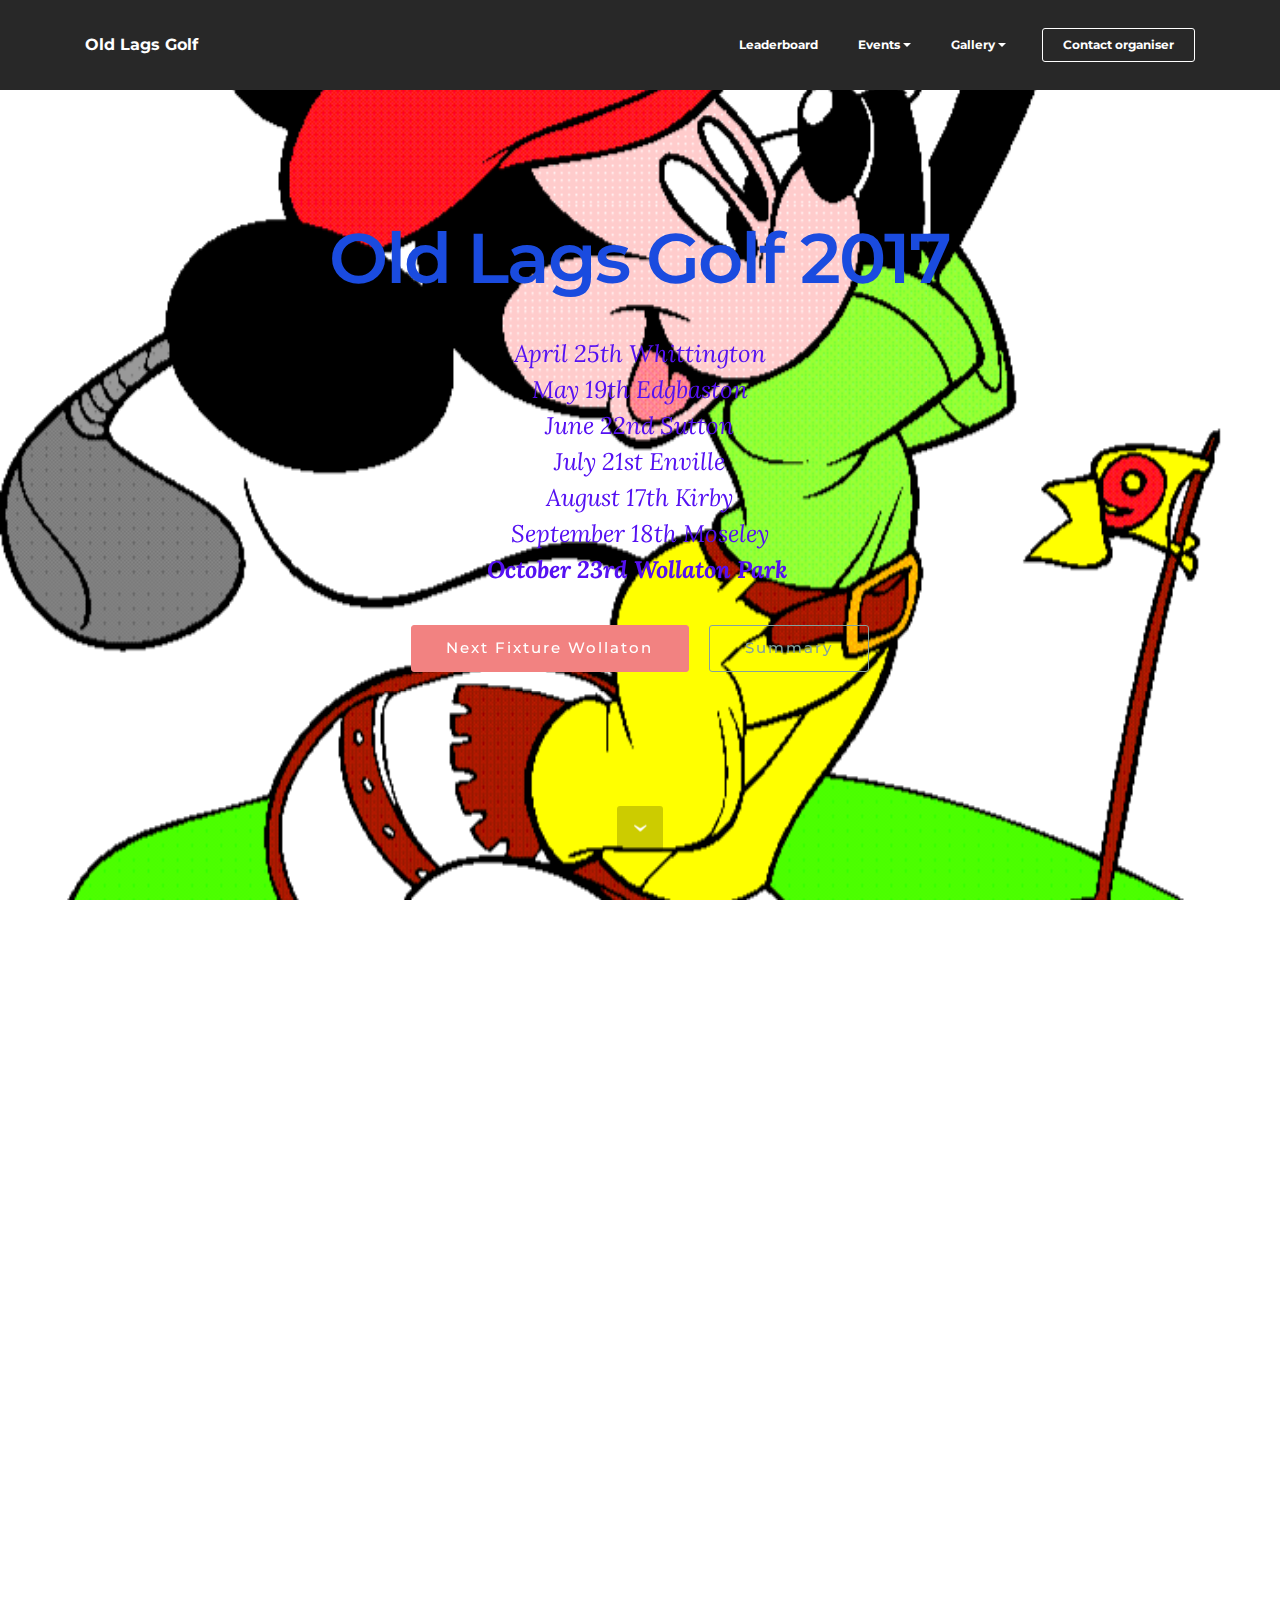
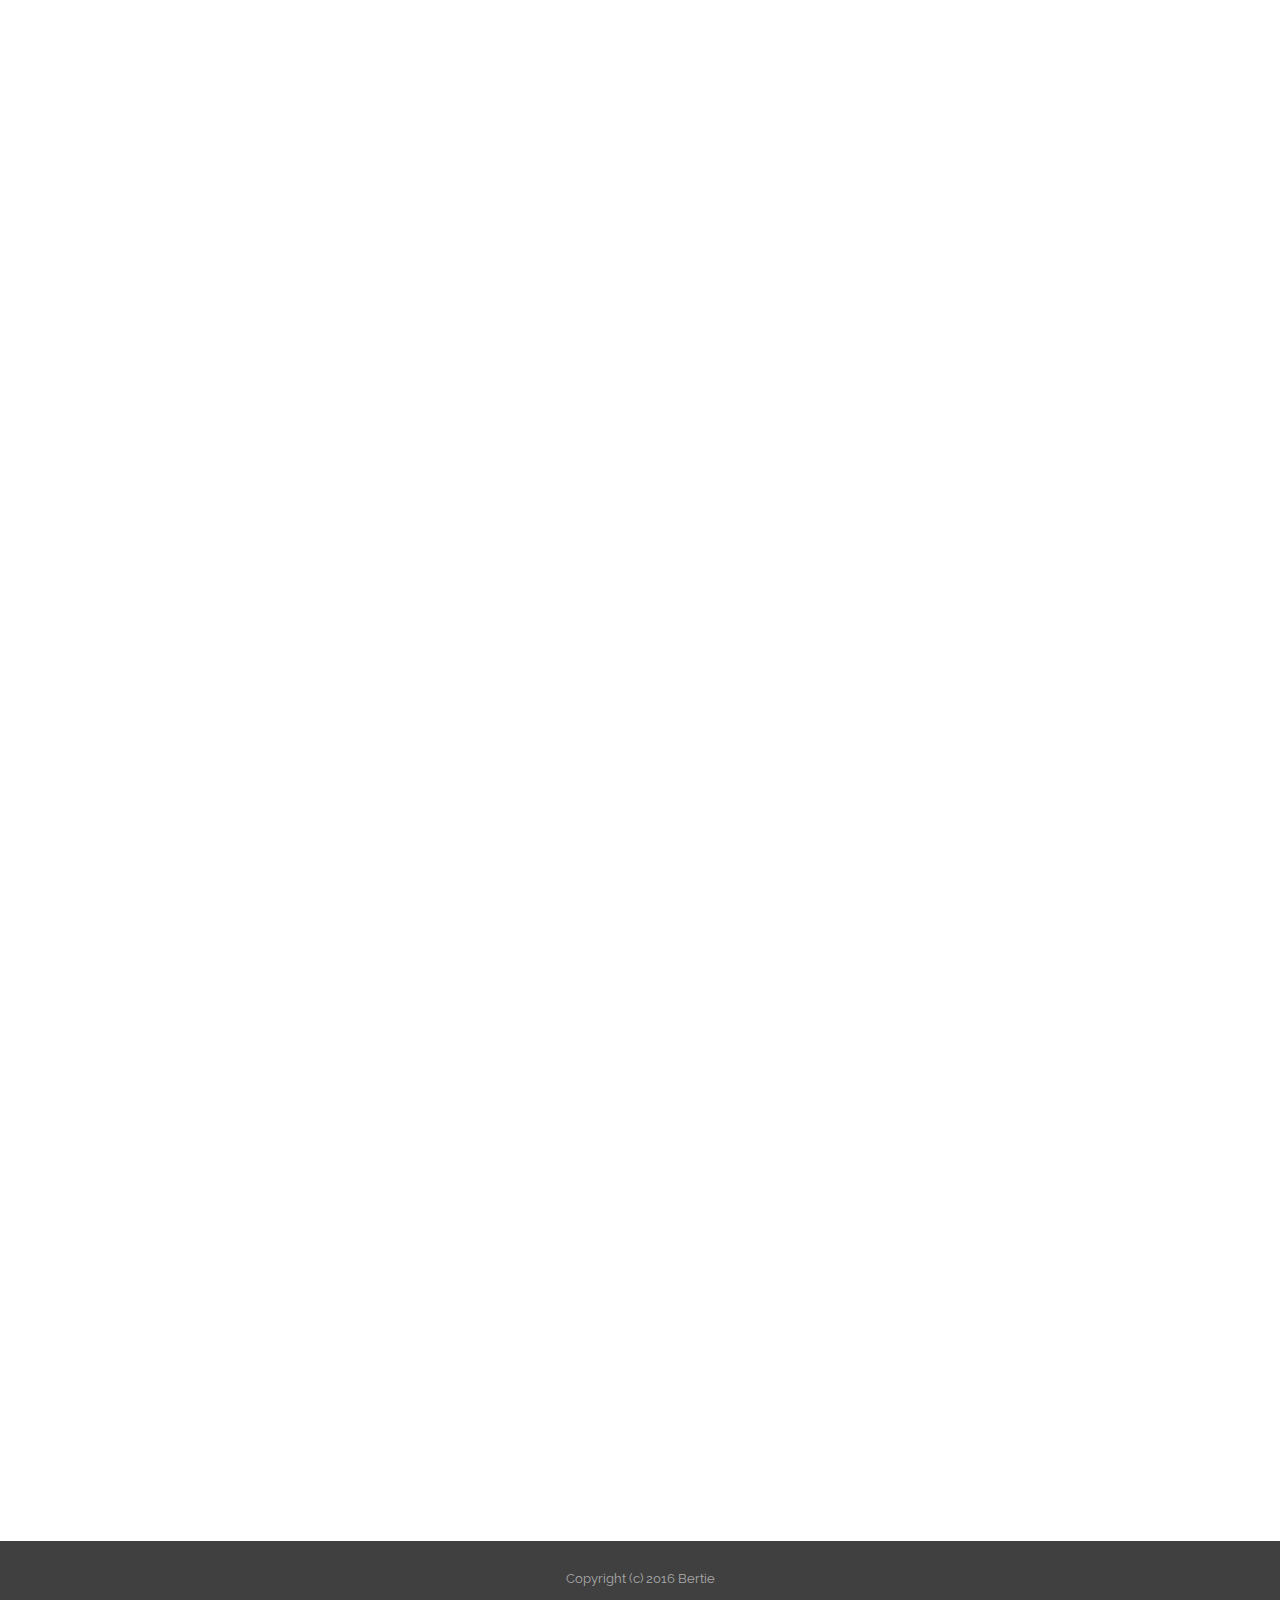
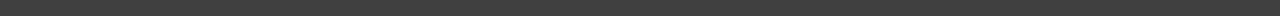
==== commit c4c8677b: "create github pages" ====
--- a/index.html
+++ b/index.html
@@ -57,7 +57,7 @@
 
 </section>
 
-<section class="engine"><a rel="external" href="https://mobirise.com">https://mobirise.com/</a></section><section class="mbr-section mbr-section-hero mbr-section-full mbr-parallax-background mbr-section-with-arrow mbr-after-navbar" id="header1-1" style="background-image: url(assets/images/golfer-mickey-mouse-disney-clipart-1lg.gif);">
+<section class="engine"><a rel="external" href="https://mobirise.com">mobirise.com</a></section><section class="mbr-section mbr-section-hero mbr-section-full mbr-parallax-background mbr-section-with-arrow mbr-after-navbar" id="header1-1" style="background-image: url(assets/images/golfer-mickey-mouse-disney-clipart-1lg.gif);">
 
     
 
@@ -68,8 +68,8 @@
                 <div class="mbr-section col-md-10 col-md-offset-1 text-xs-center">
 
                     <h1 class="mbr-section-title display-1">Old Lags Golf 2017</h1>
-                    <p class="mbr-section-lead lead"><br>April 25th Whittington<br>May 19th Edgbaston<br>June 22nd Sutton<br>July 21st Enville<br>August 17th Kirby<br>September 18th Moseley<br><strong>October 23rd Woollaton Park&nbsp;</strong></p>
-                    <div class="mbr-section-btn"><a class="btn btn-lg btn-danger" href="page7.html">Next Fixture Woolaton</a> <a class="btn btn-lg btn-secondary-outline btn-secondary" href="index.html#features3-2">Summary</a></div>
+                    <p class="mbr-section-lead lead"><br>April 25th Whittington<br>May 19th Edgbaston<br>June 22nd Sutton<br>July 21st Enville<br>August 17th Kirby<br>September 18th Moseley<br><strong>October 23rd Wollaton Park&nbsp;</strong></p>
+                    <div class="mbr-section-btn"><a class="btn btn-lg btn-danger" href="page7.html">Next Fixture Wollaton</a> <a class="btn btn-lg btn-secondary-outline btn-secondary" href="index.html#features3-2">Summary</a></div>
                 </div>
             </div>
         </div>
@@ -216,7 +216,7 @@
 
                     <form action="https://mobirise.com/" method="post" data-form-title="CONTACT FORM">
 
-                        <input type="hidden" value="Aa3FCIdjquJx3LH3T1ipHaplLBOZ8xO75K9wgCcdC5BlJ9vaaUktrOWiGsVOQRR5vSsO09fAWLg7KLXxoaLsAX/yy7Lf/auzg9NEHkqdrNHbSdtUlHqIpgp17A+iwVnY" data-form-email="true">
+                        <input type="hidden" value="f3i8tY74bQi317uZQuEreW5UmZlweAkG7Y0u/ZqL6vncee+oMKDQNPiJ3aTgRCxLey+nPByV4Y/D4RK98k/X1TcVFxS06sNo74t2CNrrpRbUygMmG3rU6mMijL8TO4hQ" data-form-email="true">
 
                         <div class="row row-sm-offset">
 
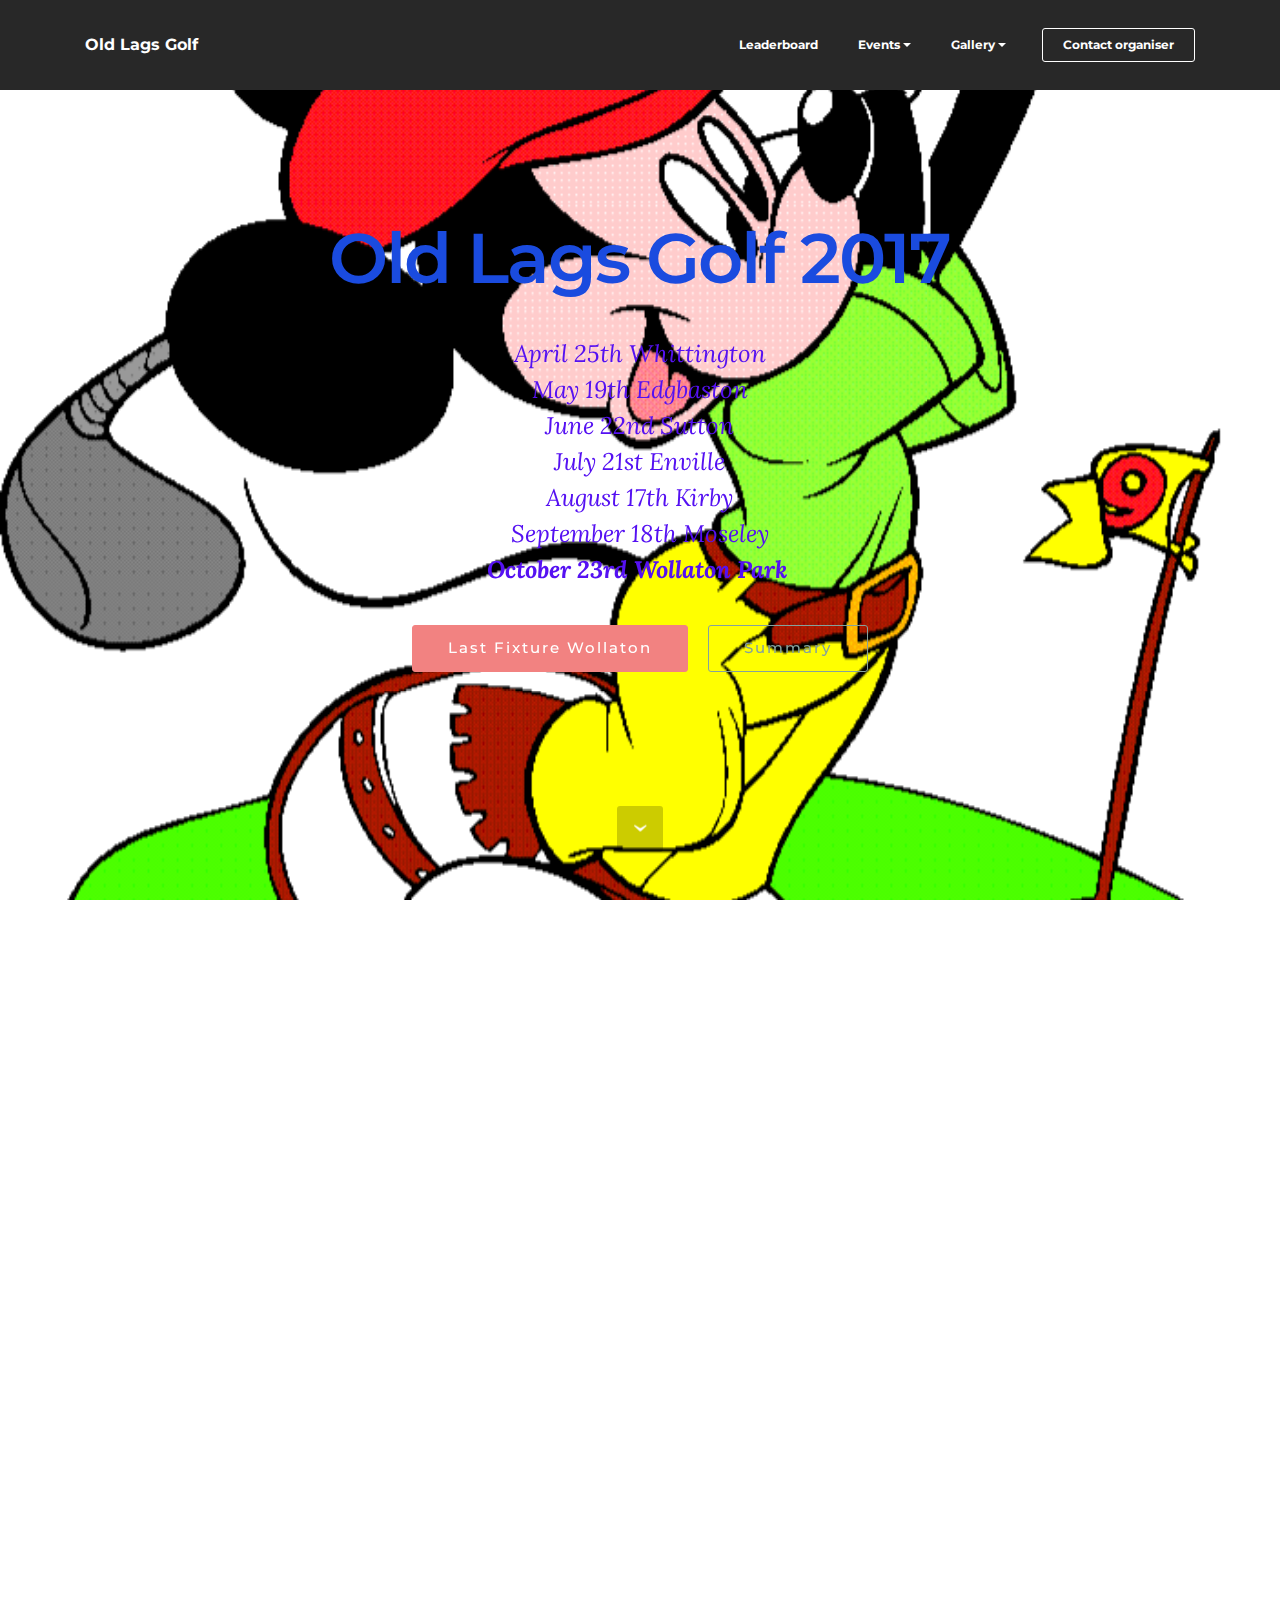
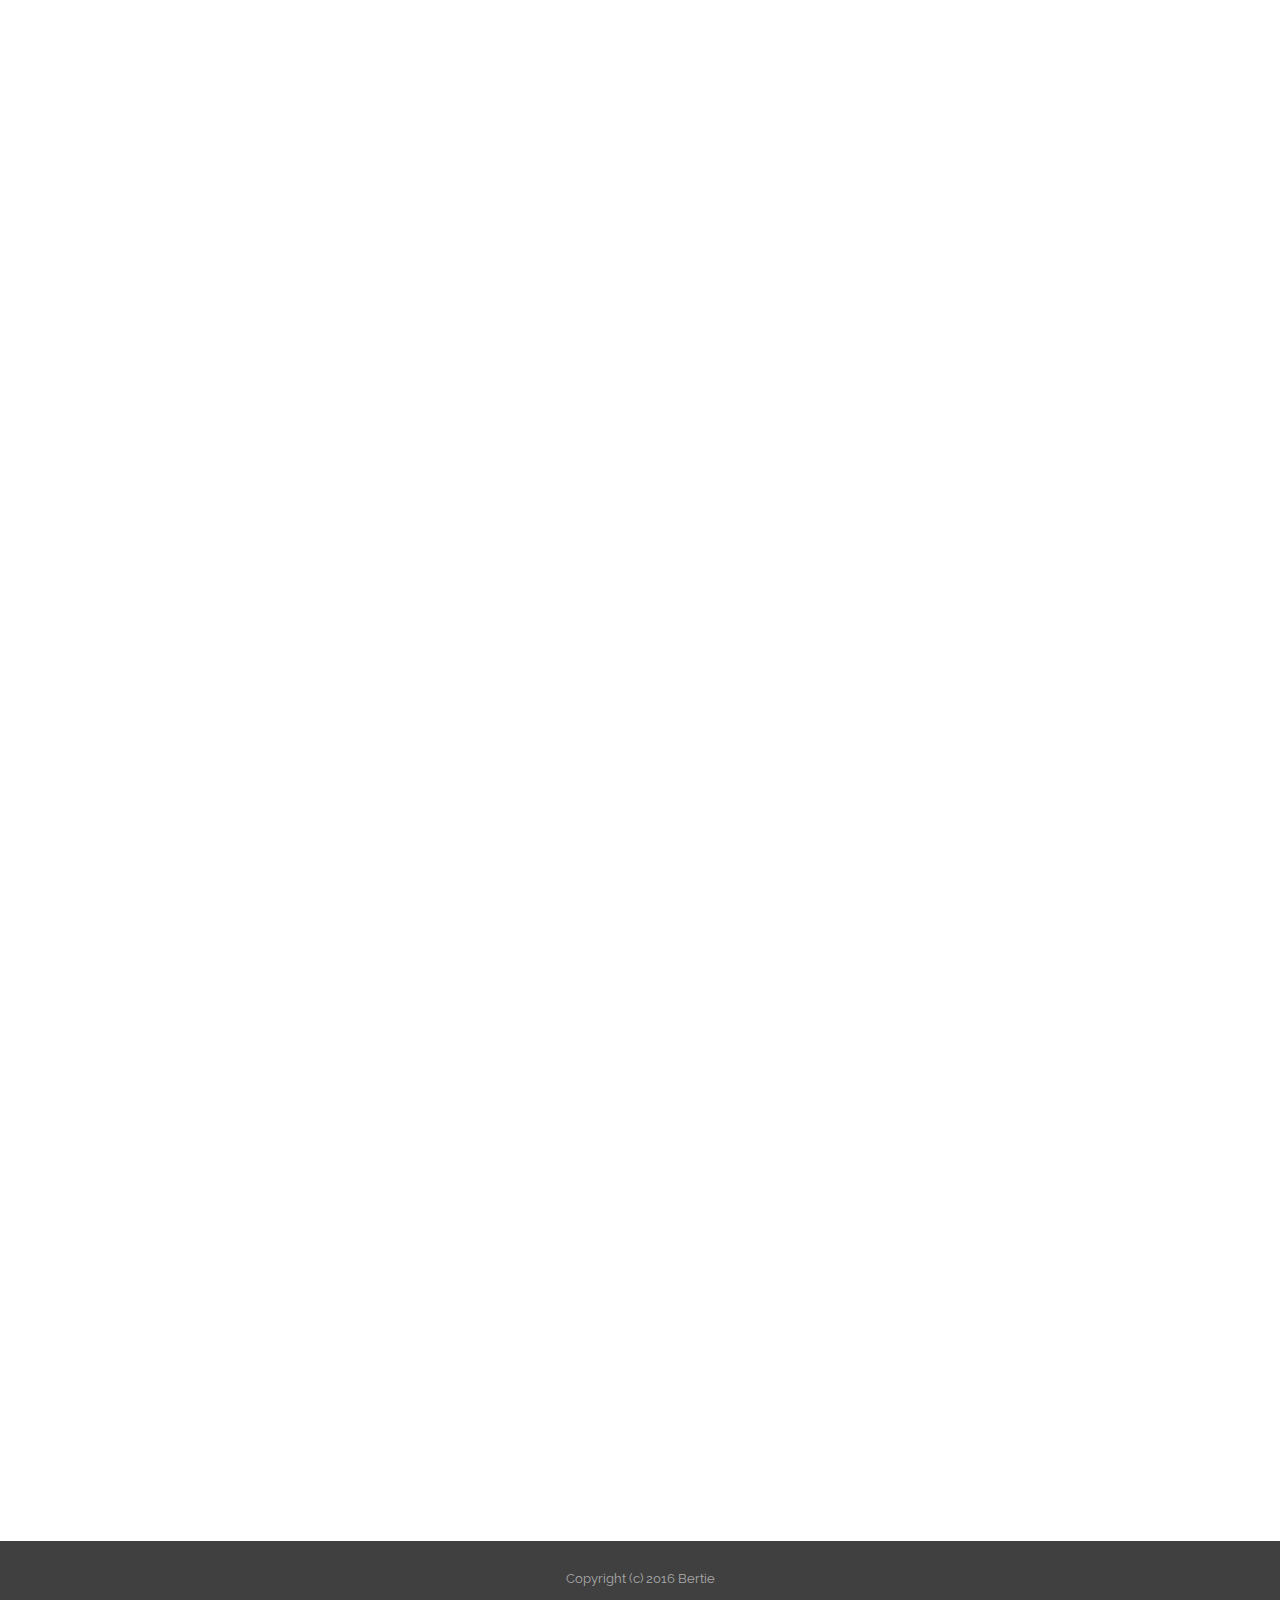
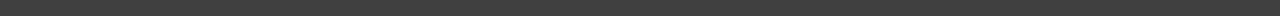
==== commit 3c7406a4: "create github pages" ====
--- a/index.html
+++ b/index.html
@@ -44,7 +44,7 @@
                         <div class="hamburger-icon"></div>
                     </button>
 
-                    <ul class="nav-dropdown collapse pull-xs-right nav navbar-nav navbar-toggleable-sm" id="exCollapsingNavbar"><li class="nav-item"><a class="nav-link link" href="page9.html" aria-expanded="false">Leaderboard</a></li><li class="nav-item dropdown"><a class="nav-link link dropdown-toggle" data-toggle="dropdown-submenu" href="https://mobirise.com/" aria-expanded="false">Events</a><div class="dropdown-menu"><a class="dropdown-item" href="page1.html">April</a><a class="dropdown-item" href="page2.html">May</a><a class="dropdown-item" href="page3.html" aria-expanded="false">June</a><a class="dropdown-item" href="page4.html">July</a><a class="dropdown-item" href="page5.html">August</a><a class="dropdown-item" href="page6.html">September</a><a class="dropdown-item" href="page7.html">October</a></div></li><li class="nav-item dropdown"><a class="nav-link link dropdown-toggle" href="page8.html" aria-expanded="false" data-toggle="dropdown-submenu">Gallery</a><div class="dropdown-menu"><a class="dropdown-item" href="page8.html">CMW - Winter</a><a class="dropdown-item" href="page8.html#msg-box1-1e">Mr Happy</a><a class="dropdown-item" href="page8.html#msg-box1-1m">Whittington</a><a class="dropdown-item" href="page8.html#msg-box1-1s">Edgbaston</a><a class="dropdown-item" href="page8.html#msg-box1-1x">Sutton</a><a class="dropdown-item" href="page8.html#msg-box1-21">Enville</a><a class="dropdown-item" href="page8.html#msg-box1-28">Kirby<br>Moseley<br>Woolaton</a></div></li><li class="nav-item nav-btn"><a class="nav-link btn btn-white btn-white-outline" href="index.html#form1-16">Contact organiser</a></li></ul>
+                    <ul class="nav-dropdown collapse pull-xs-right nav navbar-nav navbar-toggleable-sm" id="exCollapsingNavbar"><li class="nav-item"><a class="nav-link link" href="page9.html" aria-expanded="false">Leaderboard</a></li><li class="nav-item dropdown"><a class="nav-link link dropdown-toggle" data-toggle="dropdown-submenu" href="https://mobirise.com/" aria-expanded="false">Events</a><div class="dropdown-menu"><a class="dropdown-item" href="page1.html">April</a><a class="dropdown-item" href="page2.html">May</a><a class="dropdown-item" href="page3.html" aria-expanded="false">June</a><a class="dropdown-item" href="page4.html">July</a><a class="dropdown-item" href="page5.html">August</a><a class="dropdown-item" href="page6.html">September</a><a class="dropdown-item" href="page7.html">October</a></div></li><li class="nav-item dropdown open"><a class="nav-link link dropdown-toggle" href="page8.html" aria-expanded="true" data-toggle="dropdown-submenu">Gallery</a><div class="dropdown-menu"><a class="dropdown-item" href="page8.html">CMW - Winter</a><a class="dropdown-item" href="page8.html#msg-box1-1e">Mr Happy</a><a class="dropdown-item" href="page8.html#msg-box1-1m">Whittington</a><a class="dropdown-item" href="page8.html#msg-box1-1s">Edgbaston</a><a class="dropdown-item" href="page8.html#msg-box1-1x">Sutton</a><a class="dropdown-item" href="page8.html#msg-box1-21">Enville</a><a class="dropdown-item" href="page8.html#msg-box1-2h">Kirby<br>Moseley<br>Wollaton</a></div></li><li class="nav-item nav-btn"><a class="nav-link btn btn-white btn-white-outline" href="index.html#form1-16">Contact organiser</a></li></ul>
                     <button hidden="" class="navbar-toggler navbar-close" type="button" data-toggle="collapse" data-target="#exCollapsingNavbar">
                         <div class="close-icon"></div>
                     </button>
@@ -57,7 +57,7 @@
 
 </section>
 
-<section class="engine"><a rel="external" href="https://mobirise.com">mobirise.com</a></section><section class="mbr-section mbr-section-hero mbr-section-full mbr-parallax-background mbr-section-with-arrow mbr-after-navbar" id="header1-1" style="background-image: url(assets/images/golfer-mickey-mouse-disney-clipart-1lg.gif);">
+<section class="engine"><a rel="external" href="https://mobirise.com">Web Page Builder</a></section><section class="mbr-section mbr-section-hero mbr-section-full mbr-parallax-background mbr-section-with-arrow" id="header1-1" style="background-image: url(assets/images/golfer-mickey-mouse-disney-clipart-1lg.gif);">
 
     
 
@@ -69,7 +69,7 @@
 
                     <h1 class="mbr-section-title display-1">Old Lags Golf 2017</h1>
                     <p class="mbr-section-lead lead"><br>April 25th Whittington<br>May 19th Edgbaston<br>June 22nd Sutton<br>July 21st Enville<br>August 17th Kirby<br>September 18th Moseley<br><strong>October 23rd Wollaton Park&nbsp;</strong></p>
-                    <div class="mbr-section-btn"><a class="btn btn-lg btn-danger" href="page7.html">Next Fixture Wollaton</a> <a class="btn btn-lg btn-secondary-outline btn-secondary" href="index.html#features3-2">Summary</a></div>
+                    <div class="mbr-section-btn"><a class="btn btn-lg btn-danger" href="page7.html">Last Fixture Wollaton</a> <a class="btn btn-lg btn-secondary-outline btn-secondary" href="index.html#features3-2">Summary</a></div>
                 </div>
             </div>
         </div>
@@ -216,7 +216,7 @@
 
                     <form action="https://mobirise.com/" method="post" data-form-title="CONTACT FORM">
 
-                        <input type="hidden" value="f3i8tY74bQi317uZQuEreW5UmZlweAkG7Y0u/ZqL6vncee+oMKDQNPiJ3aTgRCxLey+nPByV4Y/D4RK98k/X1TcVFxS06sNo74t2CNrrpRbUygMmG3rU6mMijL8TO4hQ" data-form-email="true">
+                        <input type="hidden" value="LzrOm8xp59mHPr/BHJ8IuMm5wVWDrBXk1dVAyJuo7LYRF04dXNQYh8d3WyaJ9ifS4MVRBV2RM/Q8KqqPQt0emOrBhYWwctJtvibMxyAQF1dH2u/i+c4zboS8tu6pAVjJ" data-form-email="true">
 
                         <div class="row row-sm-offset">
 
